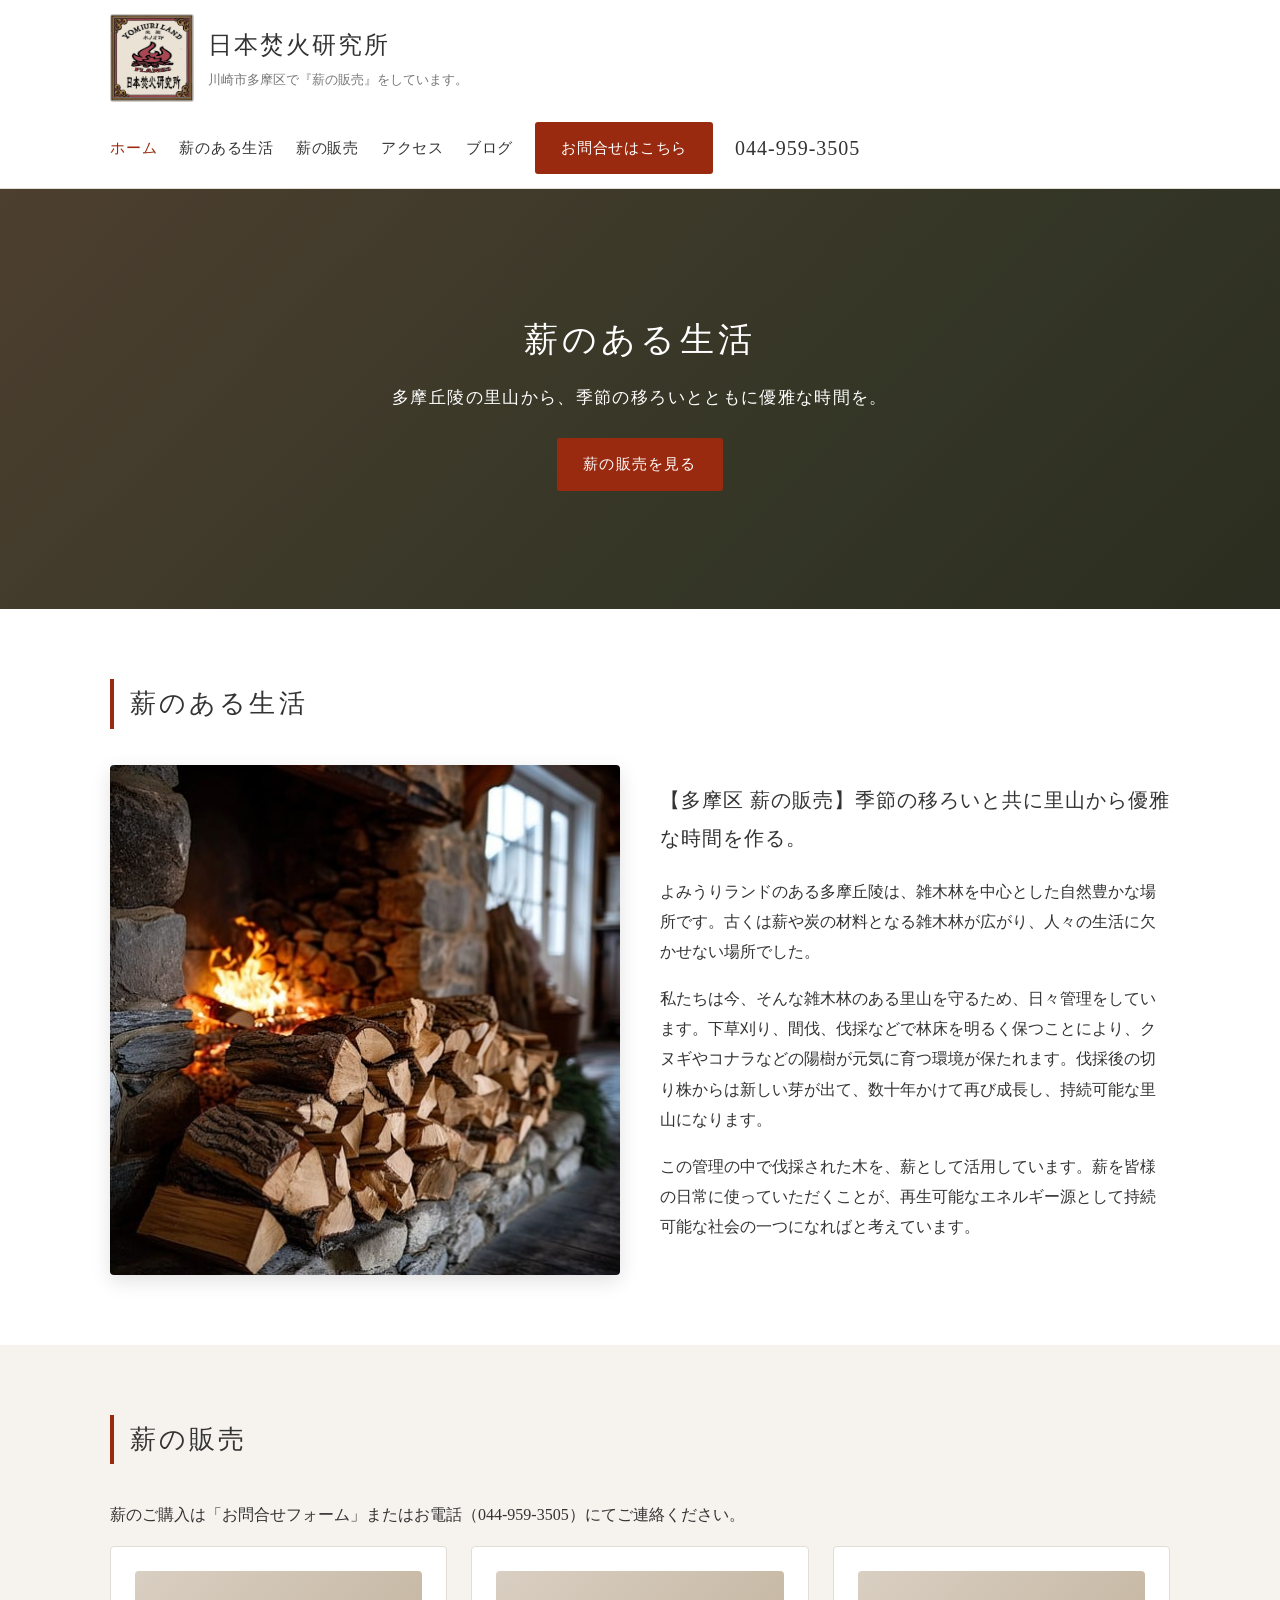
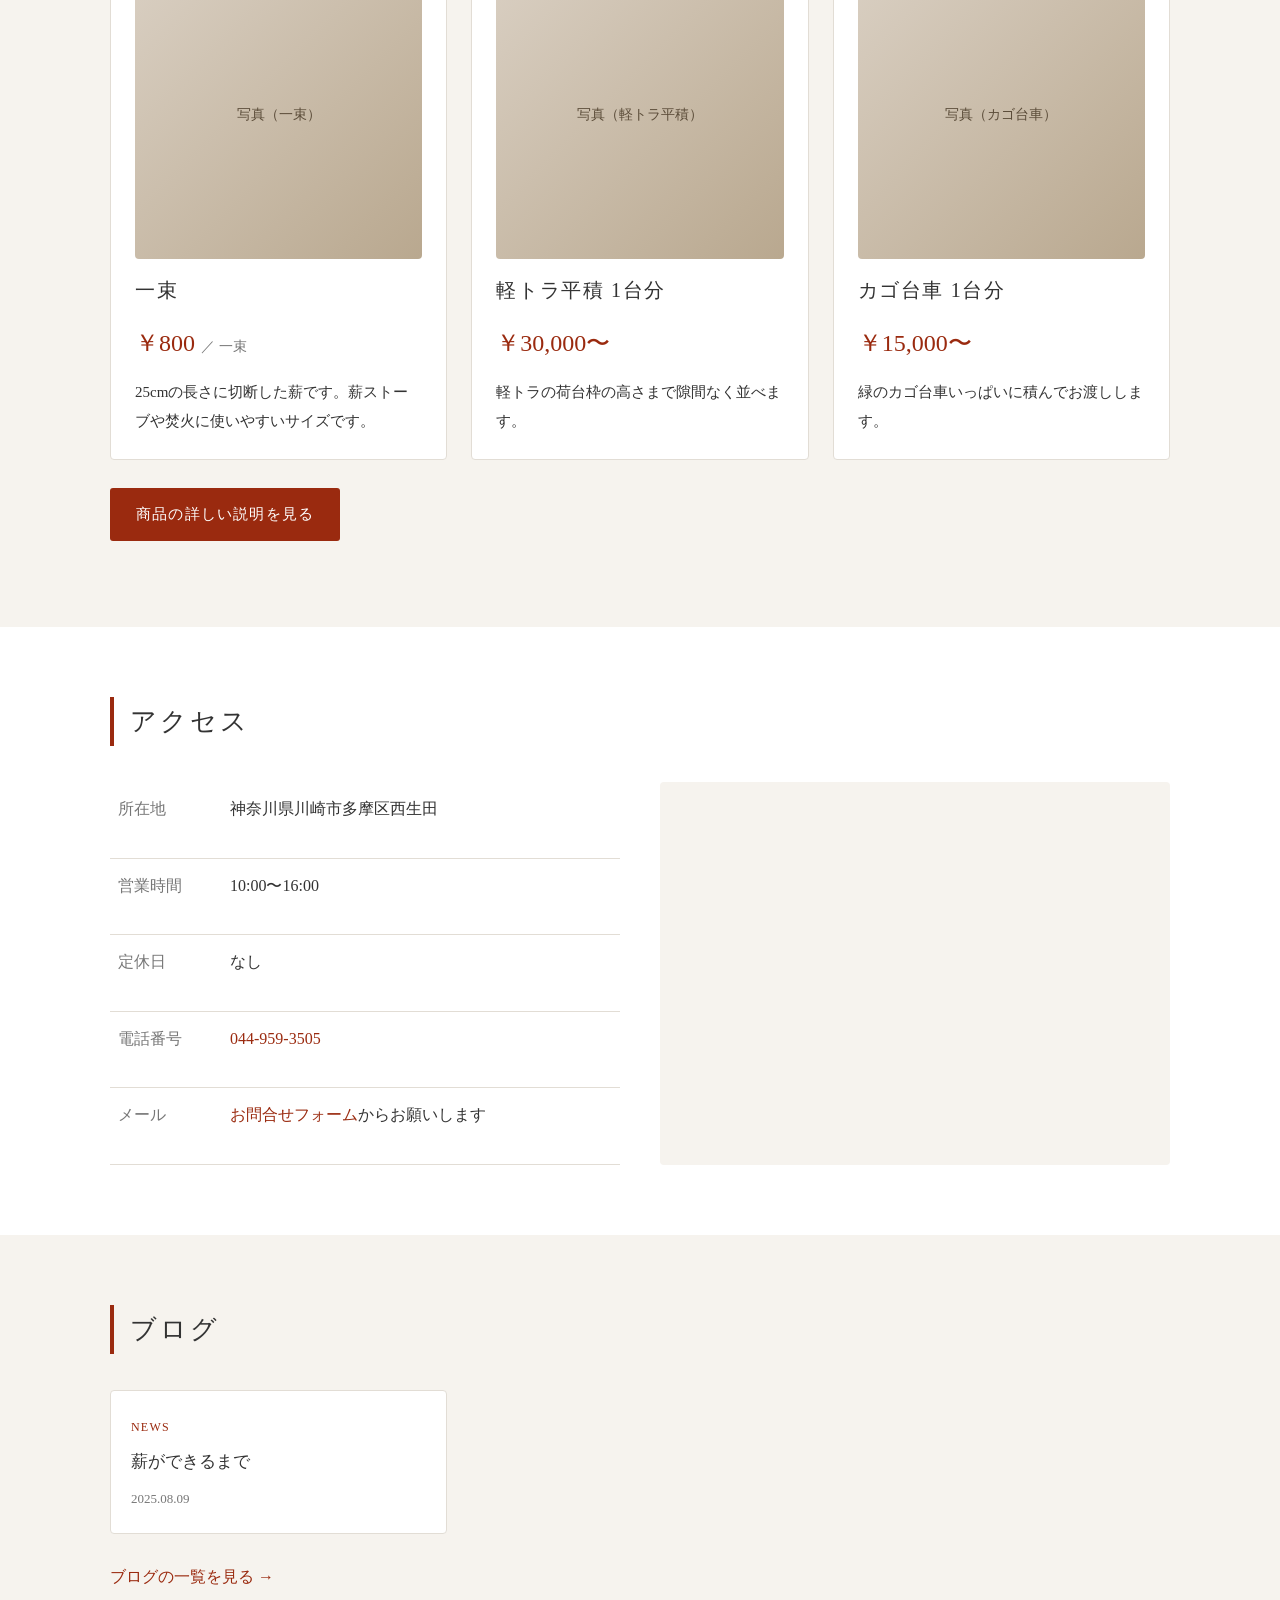
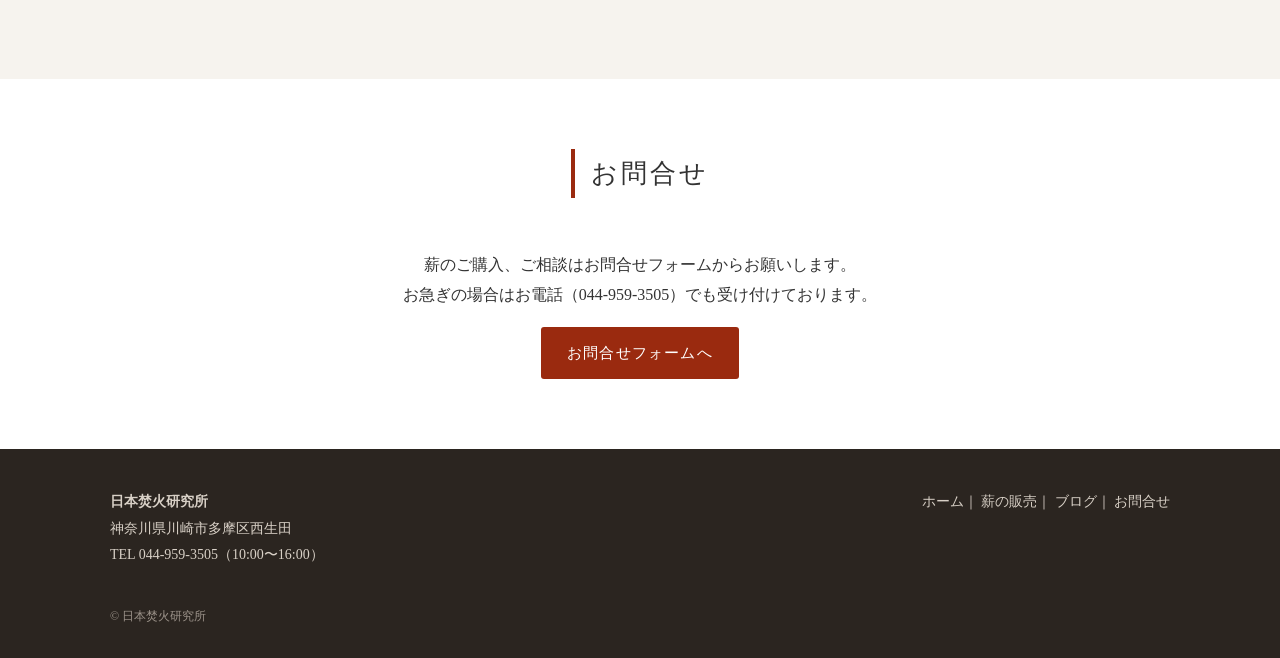
==== index.html @ b5dcc86c "「薪のある生活」に暖炉の写真（暖炉1.jpg）を入れる Co-Authored-By: Claude Fable 5.1 <noreply@anthropic.com>" ====
<!DOCTYPE html>
<html lang="ja">
<head>
  <meta charset="UTF-8">
  <meta name="viewport" content="width=device-width, initial-scale=1">
  <title>日本焚火研究所｜川崎市多摩区 薪の販売</title>
  <meta name="description" content="川崎市多摩区西生田で、里山の管理で伐採したクヌギ・コナラの薪を販売しています。一束800円から。軽トラ平積・カゴ台車でのまとめ買いもご相談ください。">
  <link rel="stylesheet" href="css/style.css">
</head>
<body>

<header class="site-header">
  <div class="wrap">
    <a class="brand" href="index.html">
      <img class="logo" src="images/logo.jpg" alt="日本焚火研究所のロゴ">
      <span>
        <span class="name">日本焚火研究所</span>
        <p class="tagline">川崎市多摩区で『薪の販売』をしています。</p>
      </span>
    </a>
    <nav class="nav">
      <a href="index.html" class="current">ホーム</a>
      <a href="index.html#life">薪のある生活</a>
      <a href="products.html">薪の販売</a>
      <a href="index.html#access">アクセス</a>
      <a href="blog/index.html">ブログ</a>
      <a href="contact.html" class="btn">お問合せはこちら</a>
      <span class="tel">044-959-3505</span>
    </nav>
  </div>
</header>

<section class="hero">
  <div class="wrap">
    <h1>薪のある生活</h1>
    <p>多摩丘陵の里山から、季節の移ろいとともに優雅な時間を。</p>
    <a class="btn" href="products.html">薪の販売を見る</a>
  </div>
</section>

<section class="section" id="life">
  <div class="wrap">
    <h2 class="section-title">薪のある生活</h2>
    <div class="two-col">
      <img class="photo" src="images/danro1.jpg" alt="暖炉の炎と積まれた薪">
      <div>
        <p class="lead">【多摩区 薪の販売】季節の移ろいと共に里山から優雅な時間を作る。</p>
        <p>よみうりランドのある多摩丘陵は、雑木林を中心とした自然豊かな場所です。古くは薪や炭の材料となる雑木林が広がり、人々の生活に欠かせない場所でした。</p>
        <p>私たちは今、そんな雑木林のある里山を守るため、日々管理をしています。下草刈り、間伐、伐採などで林床を明るく保つことにより、クヌギやコナラなどの陽樹が元気に育つ環境が保たれます。伐採後の切り株からは新しい芽が出て、数十年かけて再び成長し、持続可能な里山になります。</p>
        <p>この管理の中で伐採された木を、薪として活用しています。薪を皆様の日常に使っていただくことが、再生可能なエネルギー源として持続可能な社会の一つになればと考えています。</p>
      </div>
    </div>
  </div>
</section>

<section class="section kinari" id="products">
  <div class="wrap">
    <h2 class="section-title">薪の販売</h2>
    <p>薪のご購入は「お問合せフォーム」またはお電話（044-959-3505）にてご連絡ください。</p>
    <div class="products">
      <div class="product">
        <div class="photo-box">写真（一束）</div>
        <h3>一束</h3>
        <p class="price">￥800 <small>／ 一束</small></p>
        <p>25cmの長さに切断した薪です。薪ストーブや焚火に使いやすいサイズです。</p>
      </div>
      <div class="product">
        <div class="photo-box">写真（軽トラ平積）</div>
        <h3>軽トラ平積 1台分</h3>
        <p class="price">￥30,000〜</p>
        <p>軽トラの荷台枠の高さまで隙間なく並べます。</p>
      </div>
      <div class="product">
        <div class="photo-box">写真（カゴ台車）</div>
        <h3>カゴ台車 1台分</h3>
        <p class="price">￥15,000〜</p>
        <p>緑のカゴ台車いっぱいに積んでお渡しします。</p>
      </div>
    </div>
    <p style="margin-top:28px"><a class="btn" href="products.html">商品の詳しい説明を見る</a></p>
  </div>
</section>

<section class="section" id="access">
  <div class="wrap">
    <h2 class="section-title">アクセス</h2>
    <div class="access">
      <table>
        <tr><th>所在地</th><td>神奈川県川崎市多摩区西生田</td></tr>
        <tr><th>営業時間</th><td>10:00〜16:00</td></tr>
        <tr><th>定休日</th><td>なし</td></tr>
        <tr><th>電話番号</th><td><a href="tel:0449593505">044-959-3505</a></td></tr>
        <tr><th>メール</th><td><a href="contact.html">お問合せフォーム</a>からお願いします</td></tr>
      </table>
      <iframe class="map" loading="lazy" referrerpolicy="no-referrer-when-downgrade"
        src="https://www.google.com/maps?q=%E7%A5%9E%E5%A5%88%E5%B7%9D%E7%9C%8C%E5%B7%9D%E5%B4%8E%E5%B8%82%E5%A4%9A%E6%91%A9%E5%8C%BA%E8%A5%BF%E7%94%9F%E7%94%B0&output=embed"
        title="地図"></iframe>
    </div>
  </div>
</section>

<section class="section kinari" id="blog">
  <div class="wrap">
    <h2 class="section-title">ブログ</h2>
    <div class="posts">
      <a class="post-card" href="blog/2025-08-09.html">
        <span class="cat">NEWS</span>
        <h3>薪ができるまで</h3>
        <time datetime="2025-08-09">2025.08.09</time>
      </a>
    </div>
    <p style="margin-top:28px"><a href="blog/index.html">ブログの一覧を見る →</a></p>
  </div>
</section>

<section class="section" id="contact">
  <div class="wrap" style="text-align:center">
    <h2 class="section-title" style="display:inline-block">お問合せ</h2>
    <p>薪のご購入、ご相談はお問合せフォームからお願いします。<br>お急ぎの場合はお電話（044-959-3505）でも受け付けております。</p>
    <a class="btn" href="contact.html">お問合せフォームへ</a>
  </div>
</section>

<footer class="site-footer">
  <div class="wrap">
    <div>
      <strong>日本焚火研究所</strong><br>
      神奈川県川崎市多摩区西生田<br>
      TEL 044-959-3505（10:00〜16:00）
    </div>
    <div>
      <a href="index.html">ホーム</a>｜
      <a href="products.html">薪の販売</a>｜
      <a href="blog/index.html">ブログ</a>｜
      <a href="contact.html">お問合せ</a>
    </div>
    <div class="copy">© 日本焚火研究所</div>
  </div>
</footer>

</body>
</html>
---- css/style.css ----
/* 日本焚火研究所 ホームページ 共通スタイル
   色や文字の大きさは、ここを直すと全ページに反映されます。 */

:root {
  --akane: #9a2a0f;        /* えんじ色（ボタン・見出しの飾り） */
  --akane-dark: #7c200a;
  --sumi: #333333;         /* 本文の文字色 */
  --hai: #777777;          /* 薄い文字 */
  --kinari: #f6f3ee;       /* 生成り色（区切りの背景） */
  --line: #e2ddd5;
  --white: #ffffff;
  --mincho: "游明朝", "Yu Mincho", YuMincho, "ヒラギノ明朝 ProN W3", "Hiragino Mincho ProN", "ＭＳ Ｐ明朝", serif;
}

* { box-sizing: border-box; }

html { scroll-behavior: smooth; }

body {
  margin: 0;
  font-family: var(--mincho);
  color: var(--sumi);
  background: var(--white);
  line-height: 1.9;
  font-size: 16px;
  -webkit-font-smoothing: antialiased;
}

img { max-width: 100%; height: auto; display: block; }

a { color: var(--akane); text-decoration: none; }
a:hover { text-decoration: underline; }

.wrap { max-width: 1100px; margin: 0 auto; padding: 0 20px; }

/* ---------- ヘッダー ---------- */
.site-header {
  border-bottom: 1px solid var(--line);
  background: var(--white);
  position: sticky;
  top: 0;
  z-index: 10;
}
.site-header .wrap {
  display: flex;
  align-items: center;
  justify-content: space-between;
  gap: 20px;
  padding-top: 14px;
  padding-bottom: 14px;
  flex-wrap: wrap;
}
.brand { display: flex; align-items: center; gap: 14px; }
.brand .logo {
  width: 84px; height: auto;
  border-radius: 3px;
  flex-shrink: 0;
}
.brand .name { font-size: 24px; letter-spacing: 0.08em; color: var(--sumi); }
.brand .tagline { font-size: 13px; color: var(--hai); margin: 0; }

.nav { display: flex; align-items: center; gap: 22px; flex-wrap: wrap; }
.nav a { color: var(--sumi); font-size: 15px; letter-spacing: 0.05em; }
.nav a.current { color: var(--akane); }
.nav a.btn { color: var(--white); }

.btn {
  display: inline-block;
  background: var(--akane);
  color: var(--white);
  padding: 12px 26px;
  border-radius: 3px;
  letter-spacing: 0.08em;
  border: none;
  font-family: inherit;
  font-size: 15px;
  cursor: pointer;
}
.btn:hover { background: var(--akane-dark); text-decoration: none; }
.tel { font-size: 20px; letter-spacing: 0.05em; color: var(--sumi); }

/* ---------- 大きな写真（ヒーロー） ---------- */
.hero {
  position: relative;
  min-height: 420px;
  display: grid;
  place-items: center;
  text-align: center;
  color: var(--white);
  background:
    linear-gradient(rgba(40, 30, 20, 0.45), rgba(40, 30, 20, 0.45)),
    linear-gradient(135deg, #6b5a46 0%, #3f4a35 60%, #2e3a2a 100%);
  background-size: cover;
  background-position: center;
}
.hero h1 { font-size: 34px; font-weight: normal; letter-spacing: 0.12em; margin: 0 0 10px; }
.hero p { margin: 0; font-size: 17px; letter-spacing: 0.08em; }
.hero .btn { margin-top: 24px; }

/* ---------- セクション共通 ---------- */
.section { padding: 70px 0; }
.section.kinari { background: var(--kinari); }
.section-title {
  font-size: 26px;
  font-weight: normal;
  letter-spacing: 0.12em;
  margin: 0 0 36px;
  padding-left: 16px;
  border-left: 4px solid var(--akane);
}
.lead { font-size: 20px; letter-spacing: 0.05em; margin: 0 0 20px; }
.two-col { display: grid; grid-template-columns: 1fr 1fr; gap: 40px; align-items: center; }
.photo { width: 100%; border-radius: 4px; box-shadow: 0 6px 20px rgba(0, 0, 0, 0.12); }
.photo-box {
  aspect-ratio: 4 / 3;
  background: linear-gradient(135deg, #d9cfc2, #b9a88f);
  border-radius: 4px;
  display: grid; place-items: center;
  color: #5c4d3a; font-size: 14px;
}

/* ---------- 商品 ---------- */
.products { display: grid; grid-template-columns: repeat(3, 1fr); gap: 24px; }
.product {
  background: var(--white);
  border: 1px solid var(--line);
  border-radius: 4px;
  padding: 24px;
  display: flex; flex-direction: column; gap: 12px;
}
.product .photo-box { aspect-ratio: 1 / 1; }
.product h3 { margin: 0; font-size: 20px; font-weight: normal; letter-spacing: 0.08em; }
.product .price { font-size: 24px; color: var(--akane); margin: 0; }
.product .price small { font-size: 14px; color: var(--hai); }
.product p { margin: 0; font-size: 15px; }
.product .note { font-size: 13px; color: var(--hai); }
.product dl { margin: 0; font-size: 14px; }
.product dt { color: var(--hai); float: left; clear: left; width: 6em; }
.product dd { margin: 0 0 4px 6em; }

/* ---------- アクセス ---------- */
.access { display: grid; grid-template-columns: 1fr 1fr; gap: 40px; }
.access table { border-collapse: collapse; width: 100%; }
.access th, .access td { text-align: left; padding: 12px 8px; border-bottom: 1px solid var(--line); vertical-align: top; }
.access th { width: 7em; color: var(--hai); font-weight: normal; }
.map { aspect-ratio: 4 / 3; border: 0; width: 100%; border-radius: 4px; background: var(--kinari); }

/* ---------- ブログ ---------- */
.posts { display: grid; grid-template-columns: repeat(3, 1fr); gap: 24px; }
.post-card {
  background: var(--white);
  border: 1px solid var(--line);
  border-radius: 4px;
  padding: 20px;
  color: var(--sumi);
}
.post-card:hover { text-decoration: none; border-color: var(--akane); }
.post-card .cat { font-size: 12px; color: var(--akane); letter-spacing: 0.1em; }
.post-card h3 { margin: 6px 0 8px; font-size: 17px; font-weight: normal; line-height: 1.6; }
.post-card time { font-size: 13px; color: var(--hai); }
.post-list { list-style: none; padding: 0; margin: 0; }
.post-list li { border-bottom: 1px solid var(--line); padding: 16px 0; display: flex; gap: 20px; flex-wrap: wrap; }
.post-list time { color: var(--hai); min-width: 7em; }

.article { max-width: 760px; margin: 0 auto; }
.article header { text-align: center; margin-bottom: 36px; }
.article header .cat { color: var(--akane); font-size: 13px; letter-spacing: 0.1em; }
.article h1 { font-size: 28px; font-weight: normal; letter-spacing: 0.08em; margin: 6px 0; }
.article header time { color: var(--hai); font-size: 14px; }
.article .photo-box { margin: 24px 0; }
.article p { font-size: 16px; }
.back { display: inline-block; margin-top: 36px; }

/* ---------- 問合せフォーム ---------- */
.form { max-width: 720px; margin: 0 auto; }
.form .intro { text-align: center; margin-bottom: 36px; }
.field { margin-bottom: 22px; }
.field label { display: block; font-size: 14px; margin-bottom: 6px; }
.field .req { color: var(--akane); margin-left: 4px; }
.field input, .field textarea, .field select {
  width: 100%;
  padding: 12px;
  font-family: inherit;
  font-size: 16px;
  border: 1px solid #cfc8bd;
  border-radius: 3px;
  background: var(--white);
}
.field textarea { min-height: 160px; }
.field input:focus, .field textarea:focus, .field select:focus { outline: 2px solid var(--akane); border-color: var(--akane); }
.form .actions { text-align: center; margin-top: 30px; }
.form .btn { padding: 14px 60px; font-size: 16px; }
.form .privacy { font-size: 13px; color: var(--hai); text-align: center; margin-top: 16px; }

/* ---------- フッター ---------- */
.site-footer {
  background: #2b2520;
  color: #d8d0c6;
  padding: 40px 0 30px;
  font-size: 14px;
}
.site-footer .wrap { display: flex; justify-content: space-between; gap: 20px; flex-wrap: wrap; }
.site-footer a { color: #d8d0c6; }
.site-footer .copy { font-size: 12px; color: #9c938a; width: 100%; margin-top: 16px; }

/* ---------- スマホ ---------- */
@media (max-width: 800px) {
  body { font-size: 15px; }
  .site-header .wrap { justify-content: center; text-align: center; }
  .nav { justify-content: center; gap: 14px 18px; }
  .hero { min-height: 320px; }
  .hero h1 { font-size: 26px; }
  .section { padding: 48px 0; }
  .section-title { font-size: 22px; }
  .two-col, .access, .products, .posts { grid-template-columns: 1fr; }
  .product dt { float: none; width: auto; }
  .product dd { margin-left: 0; }
}
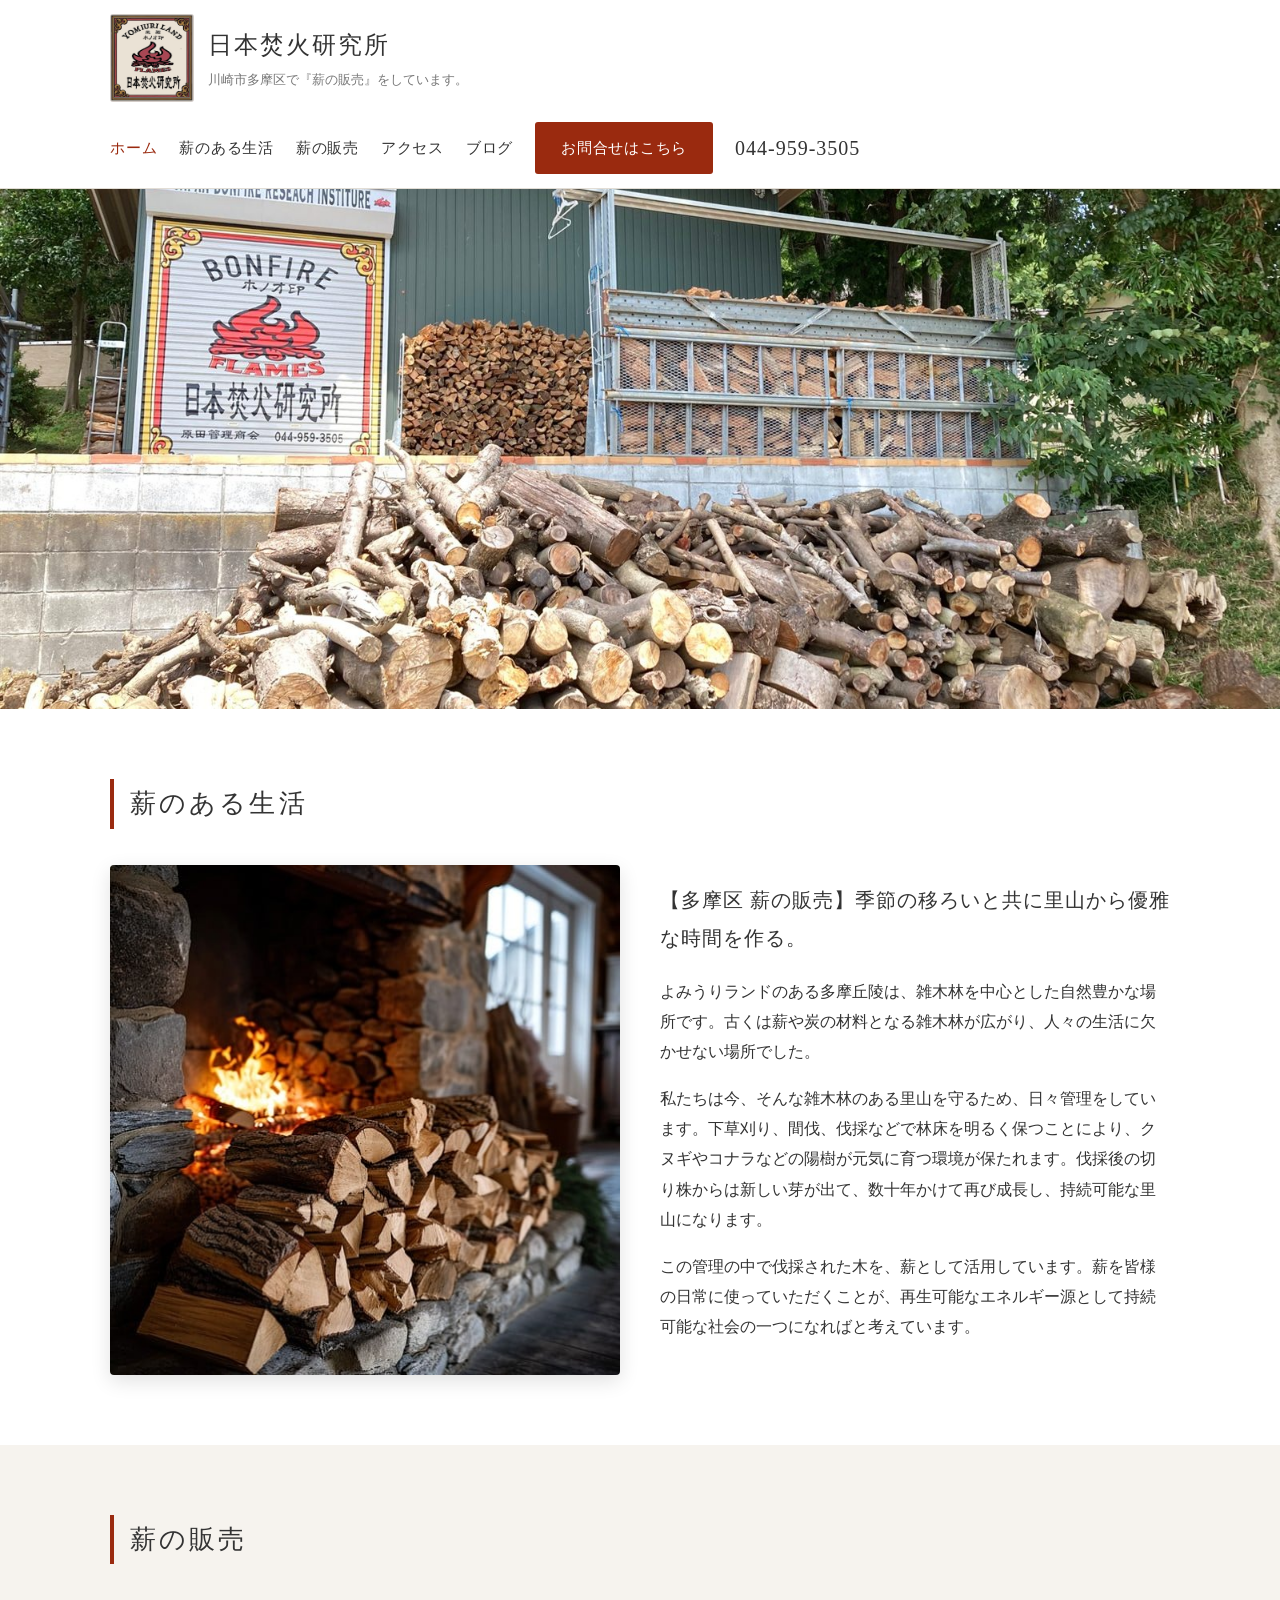
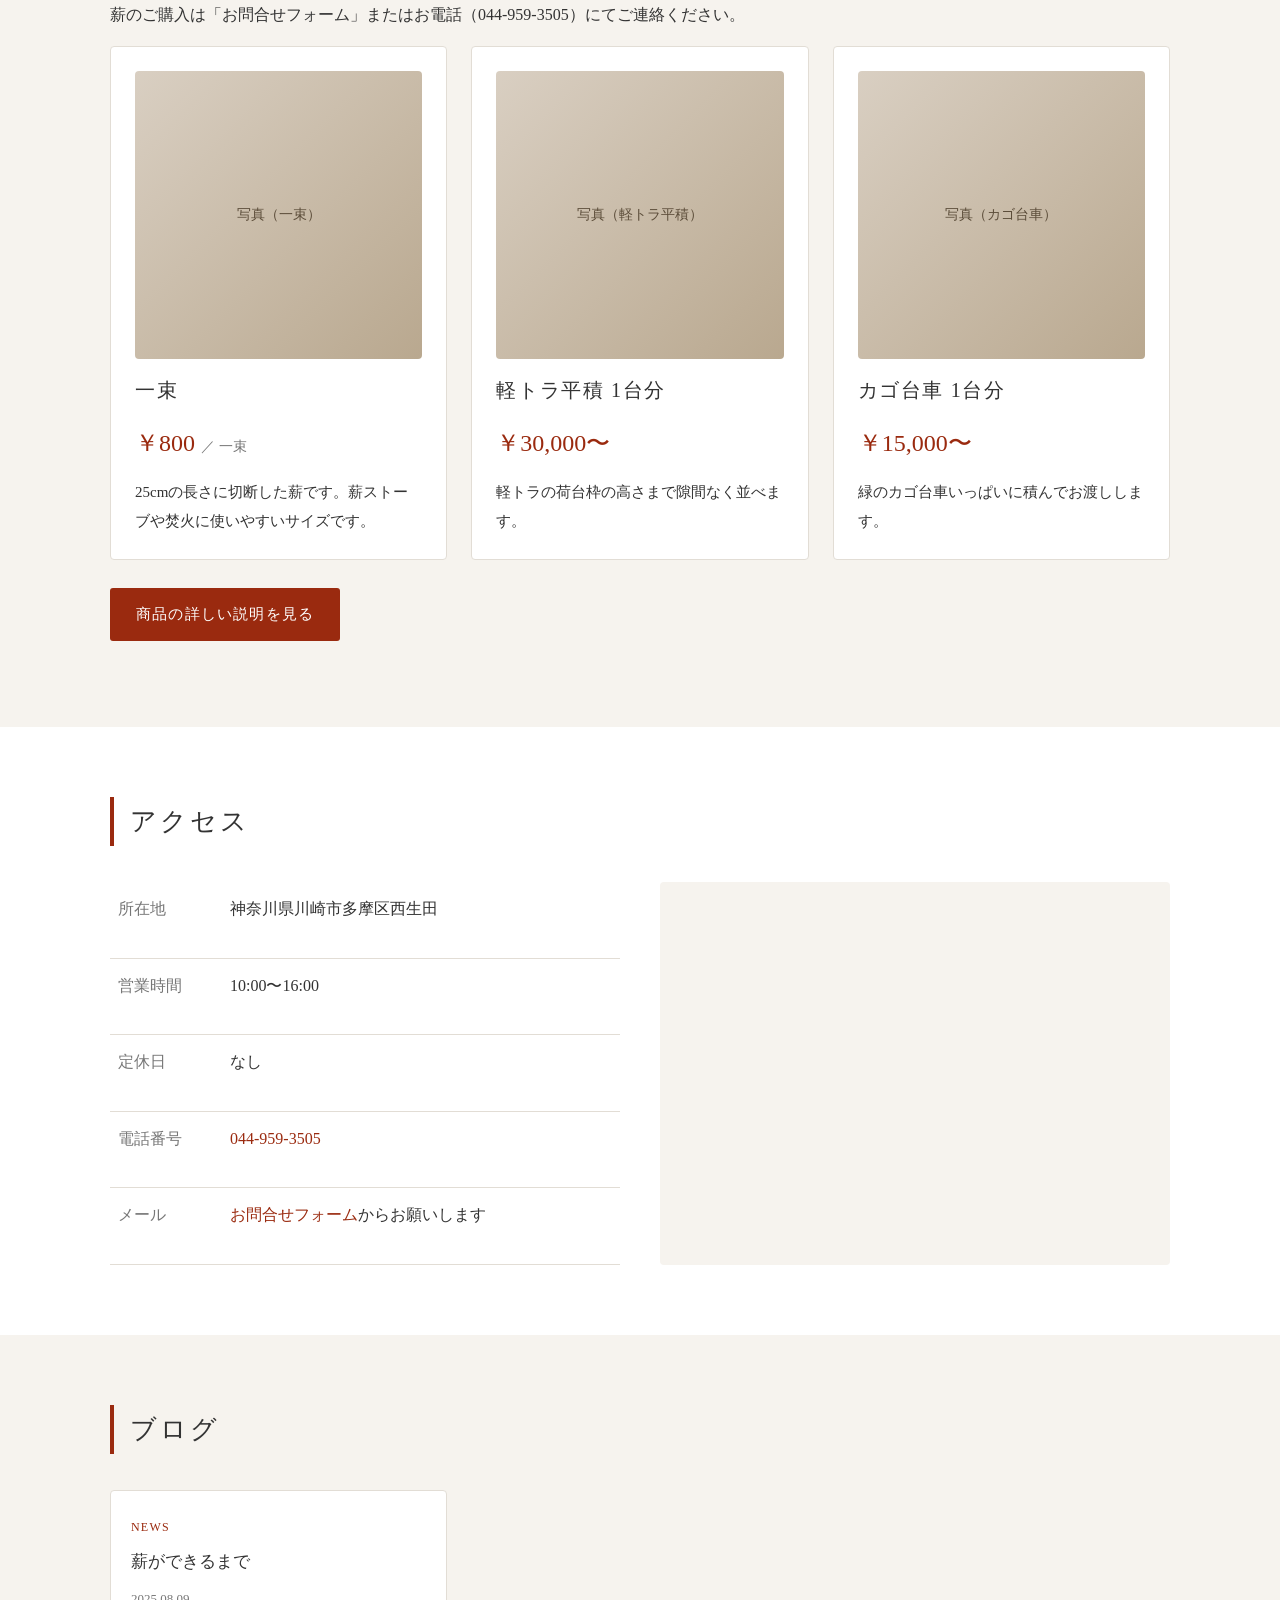
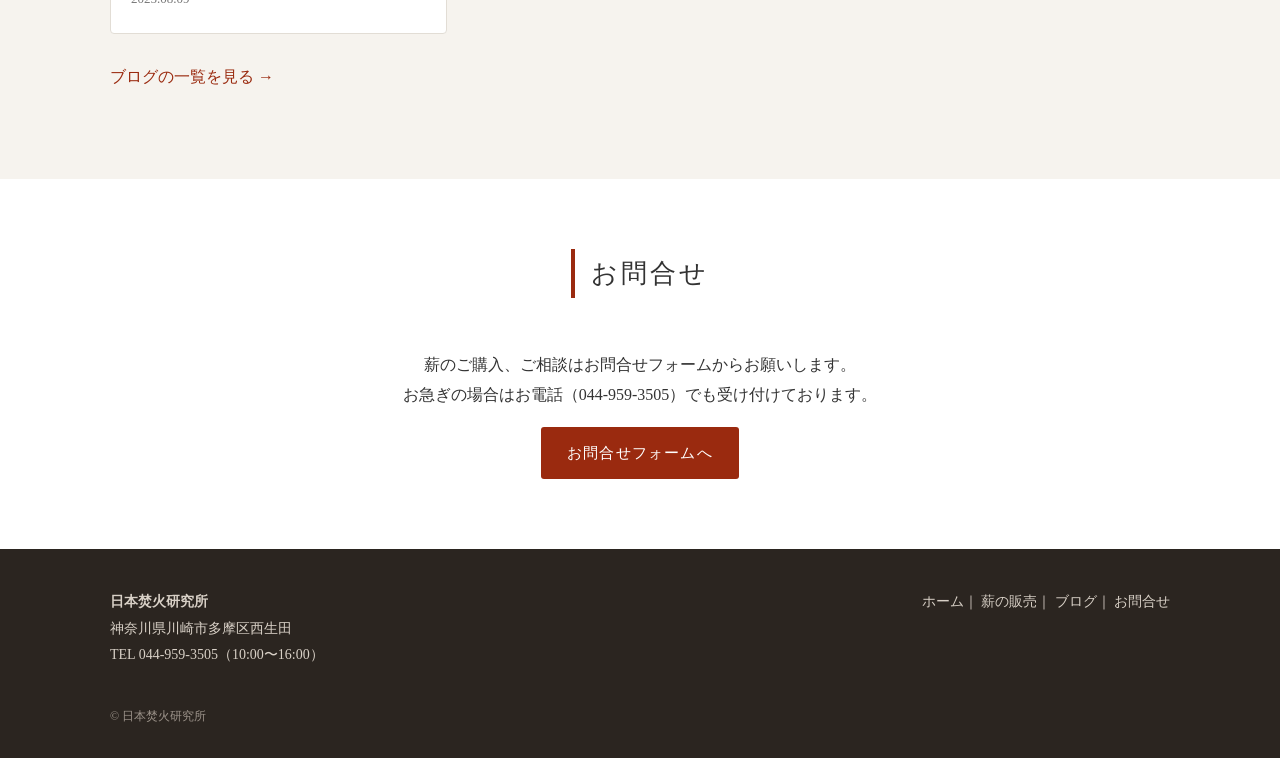
==== commit 416f0290: "トップの帯から文字とボタンを外し、写真だけにする Co-Authored-By: Claude Fable 5.1 <noreply@anthropic.com>" ====
--- a/index.html
+++ b/index.html
@@ -32,9 +32,7 @@
 
 <section class="hero">
   <div class="wrap">
-    <h1>薪のある生活</h1>
-    <p>多摩丘陵の里山から、季節の移ろいとともに優雅な時間を。</p>
-    <a class="btn" href="products.html">薪の販売を見る</a>
+    <h1 class="visually-hidden">日本焚火研究所｜川崎市多摩区 薪の販売</h1>
   </div>
 </section>
 
--- a/css/style.css
+++ b/css/style.css
@@ -82,16 +82,20 @@
 /* ---------- 大きな写真（ヒーロー） ---------- */
 .hero {
   position: relative;
-  min-height: 420px;
+  min-height: 520px;
   display: grid;
   place-items: center;
   text-align: center;
   color: var(--white);
-  background:
-    linear-gradient(rgba(40, 30, 20, 0.45), rgba(40, 30, 20, 0.45)),
-    linear-gradient(135deg, #6b5a46 0%, #3f4a35 60%, #2e3a2a 100%);
+  /* 背景写真は images/top1.jpg（文字やボタンは置かず、写真だけを見せる） */
+  background: url("../images/top1.jpg");
   background-size: cover;
-  background-position: center;
+  background-position: center 60%;
+}
+/* 見た目には出さず、検索エンジン用にだけ残す見出し */
+.visually-hidden {
+  position: absolute; width: 1px; height: 1px; overflow: hidden;
+  clip: rect(0 0 0 0); white-space: nowrap;
 }
 .hero h1 { font-size: 34px; font-weight: normal; letter-spacing: 0.12em; margin: 0 0 10px; }
 .hero p { margin: 0; font-size: 17px; letter-spacing: 0.08em; }
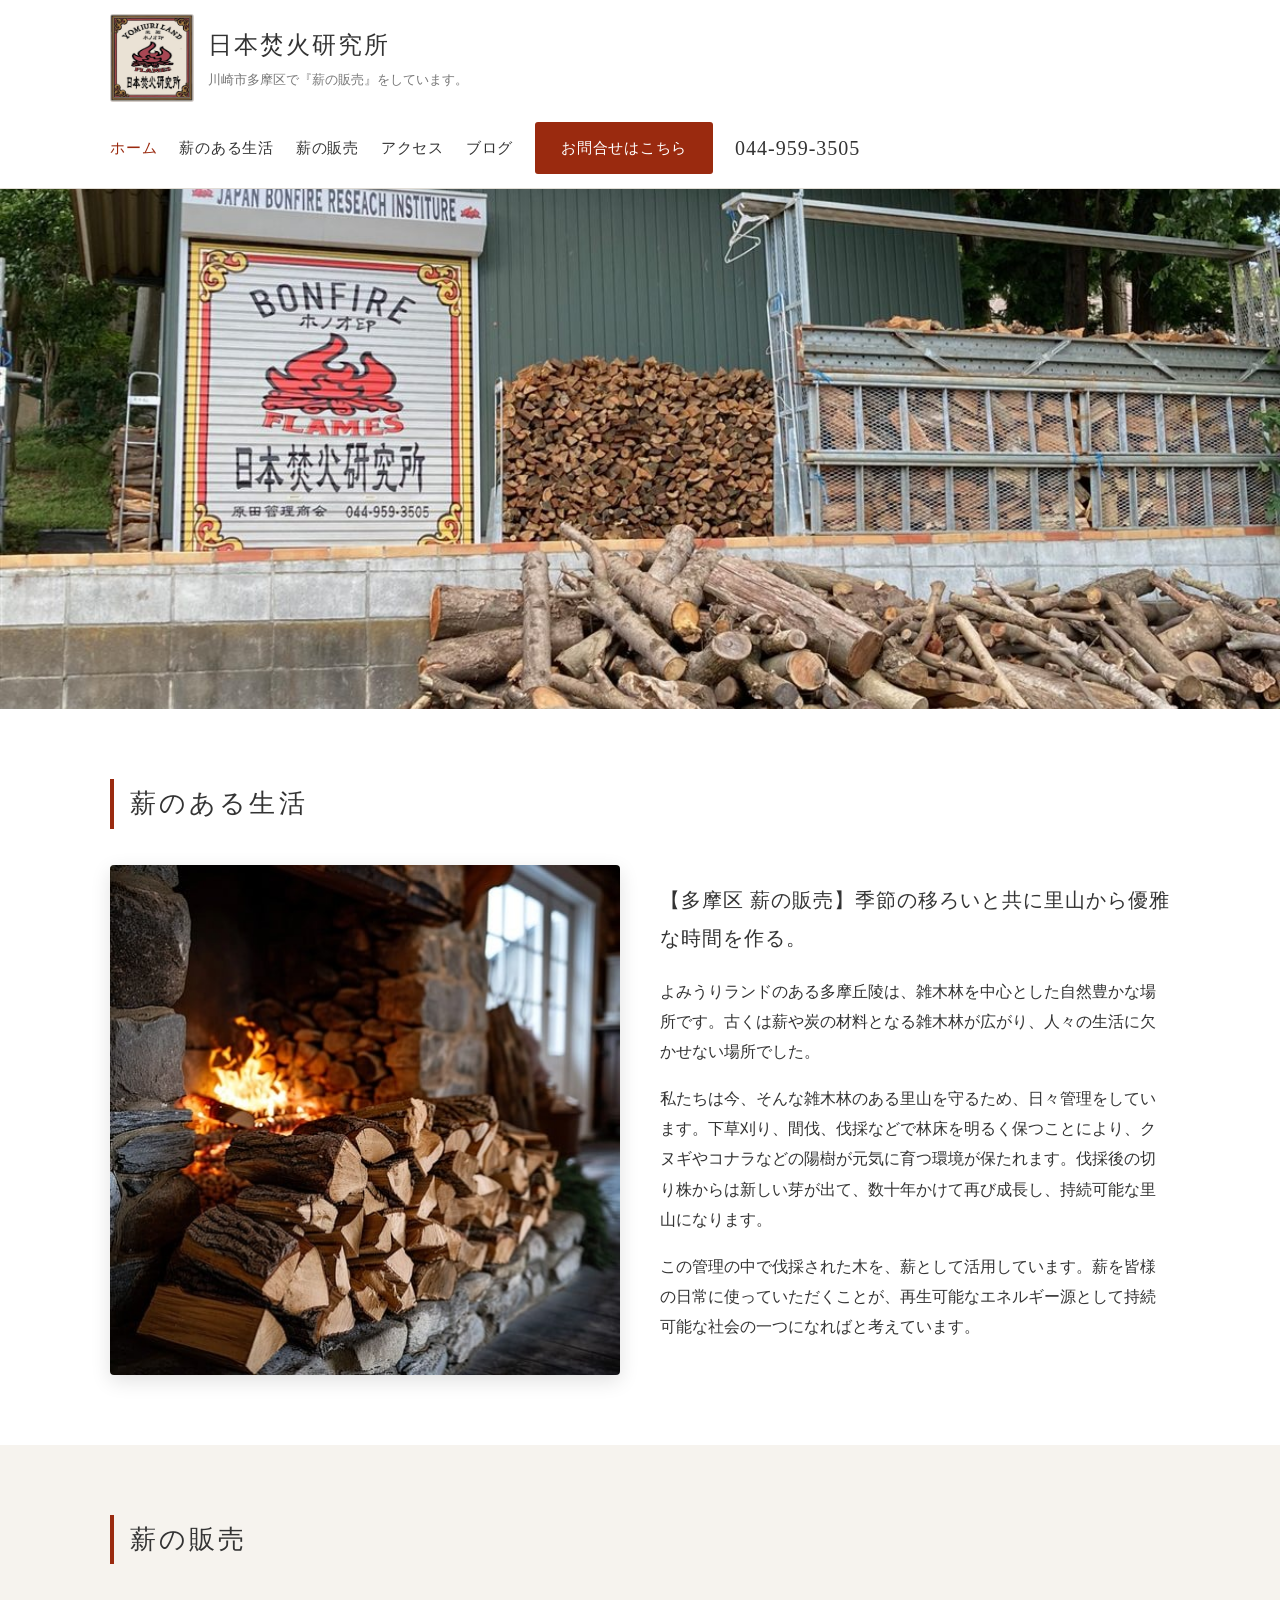
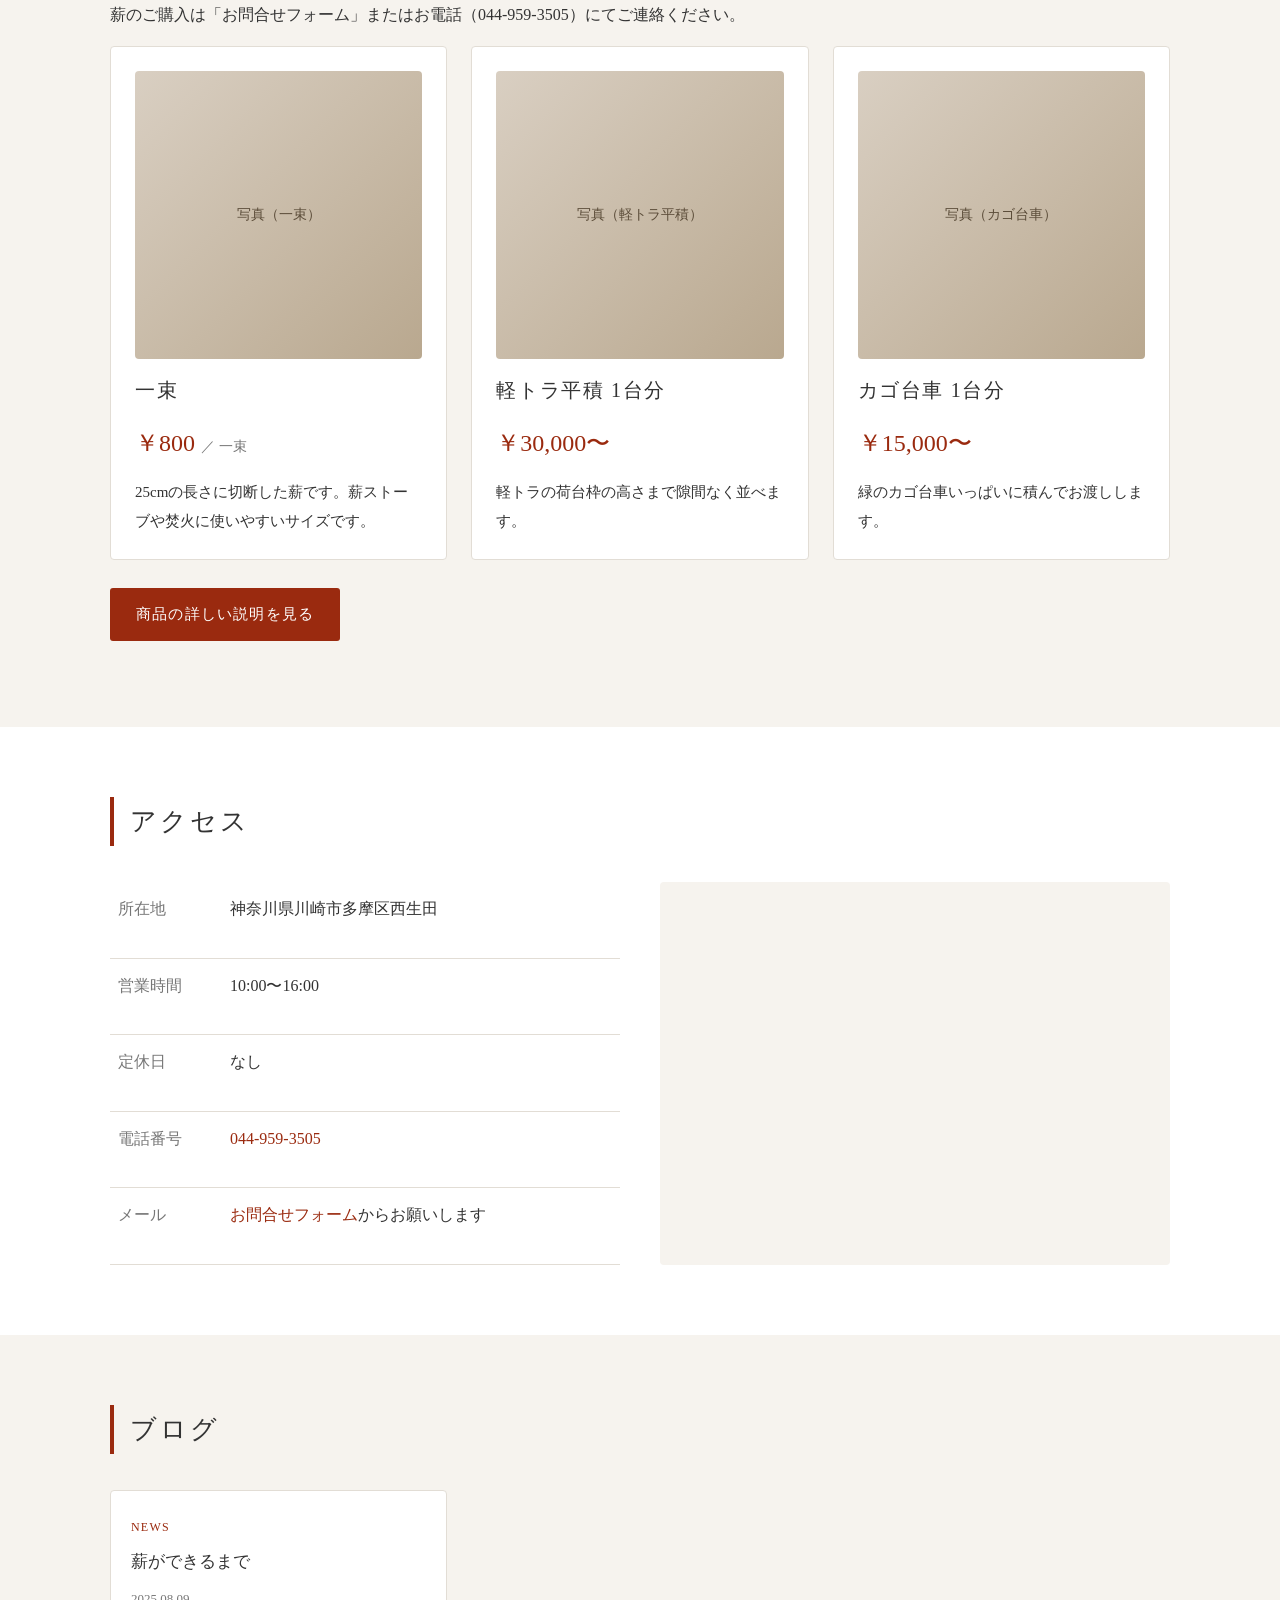
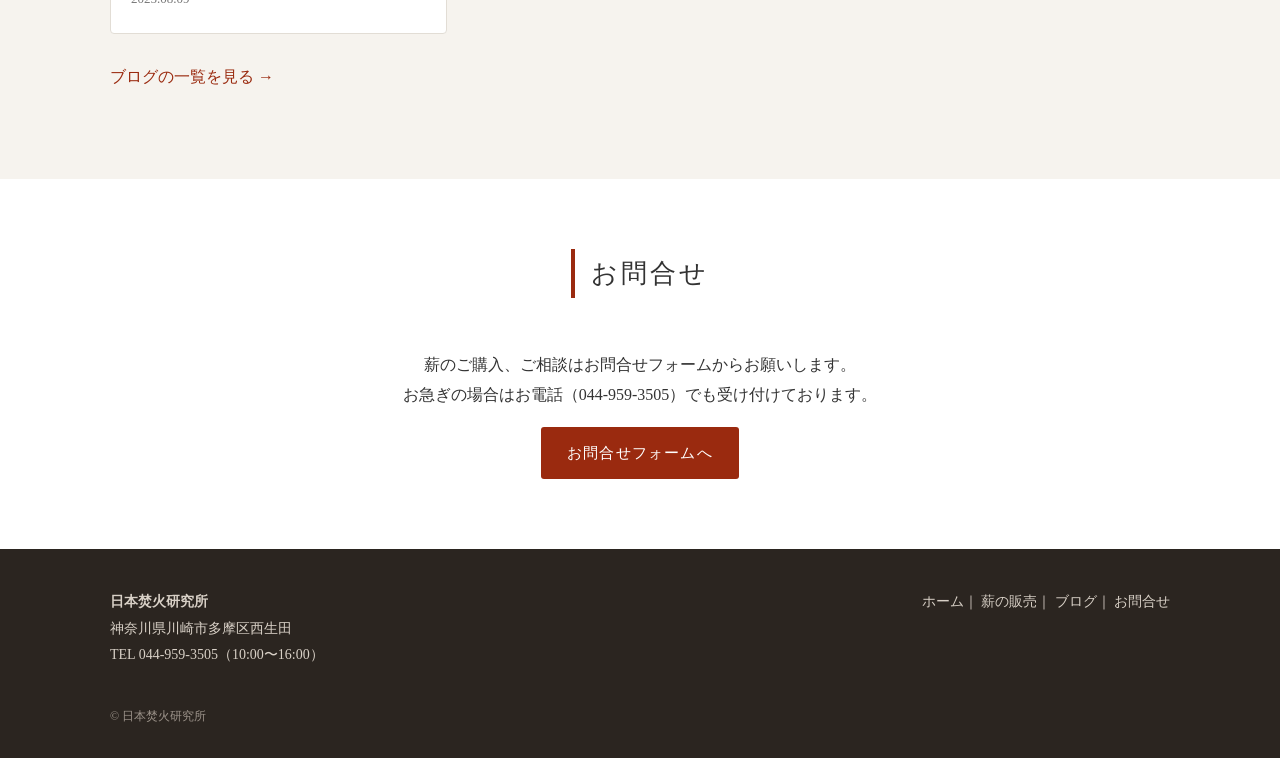
==== commit c9ed00a3: "トップの帯の写真を top4.jpg に変更し、帯の文字を完全に外す Co-Authored-By: Claude Fable 5.1 <noreply@anthropic.com>" ====
--- a/index.html
+++ b/index.html
@@ -32,7 +32,6 @@
 
 <section class="hero">
   <div class="wrap">
-    <h1 class="visually-hidden">日本焚火研究所｜川崎市多摩区 薪の販売</h1>
   </div>
 </section>
 
--- a/css/style.css
+++ b/css/style.css
@@ -87,10 +87,10 @@
   place-items: center;
   text-align: center;
   color: var(--white);
-  /* 背景写真は images/top1.jpg（文字やボタンは置かず、写真だけを見せる） */
-  background: url("../images/top1.jpg");
+  /* 背景写真は images/top4.jpg（文字やボタンは置かず、写真だけを見せる） */
+  background: url("../images/top4.jpg");
   background-size: cover;
-  background-position: center 60%;
+  background-position: center 55%;
 }
 /* 見た目には出さず、検索エンジン用にだけ残す見出し */
 .visually-hidden {
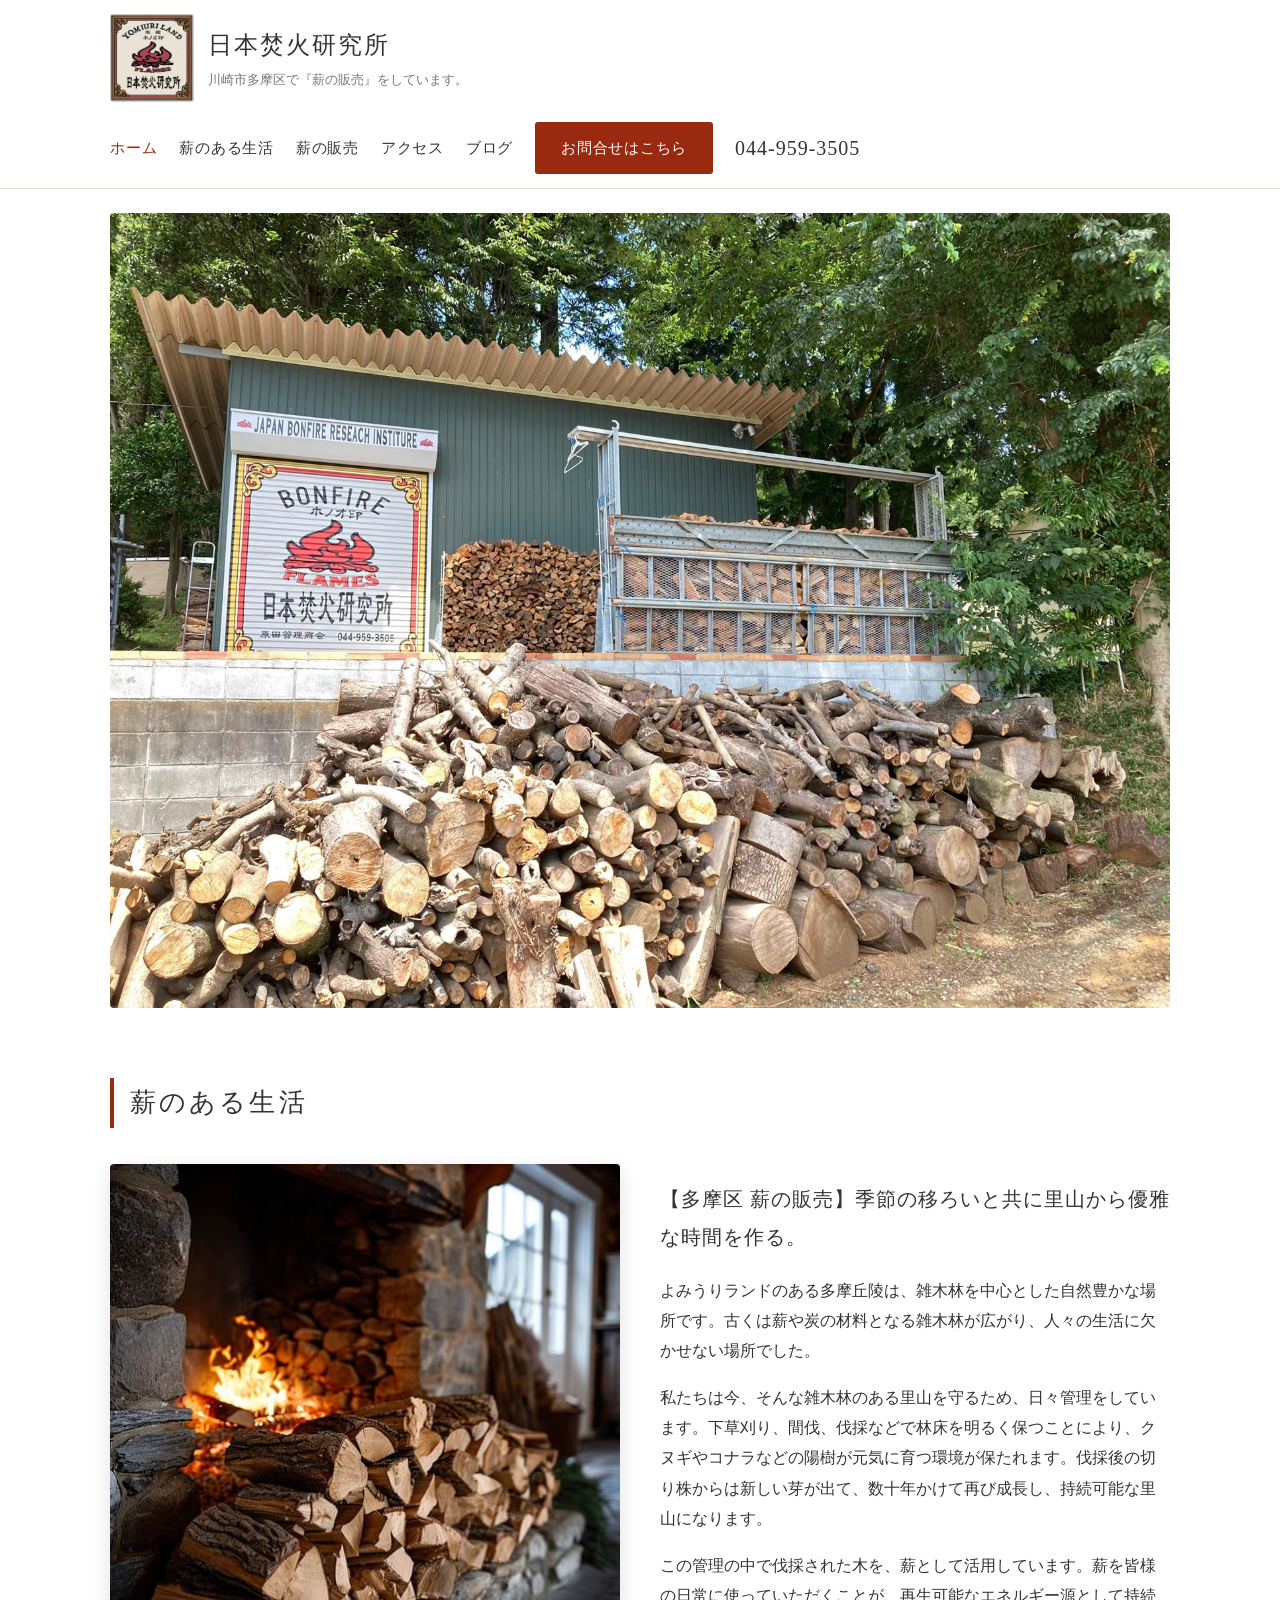
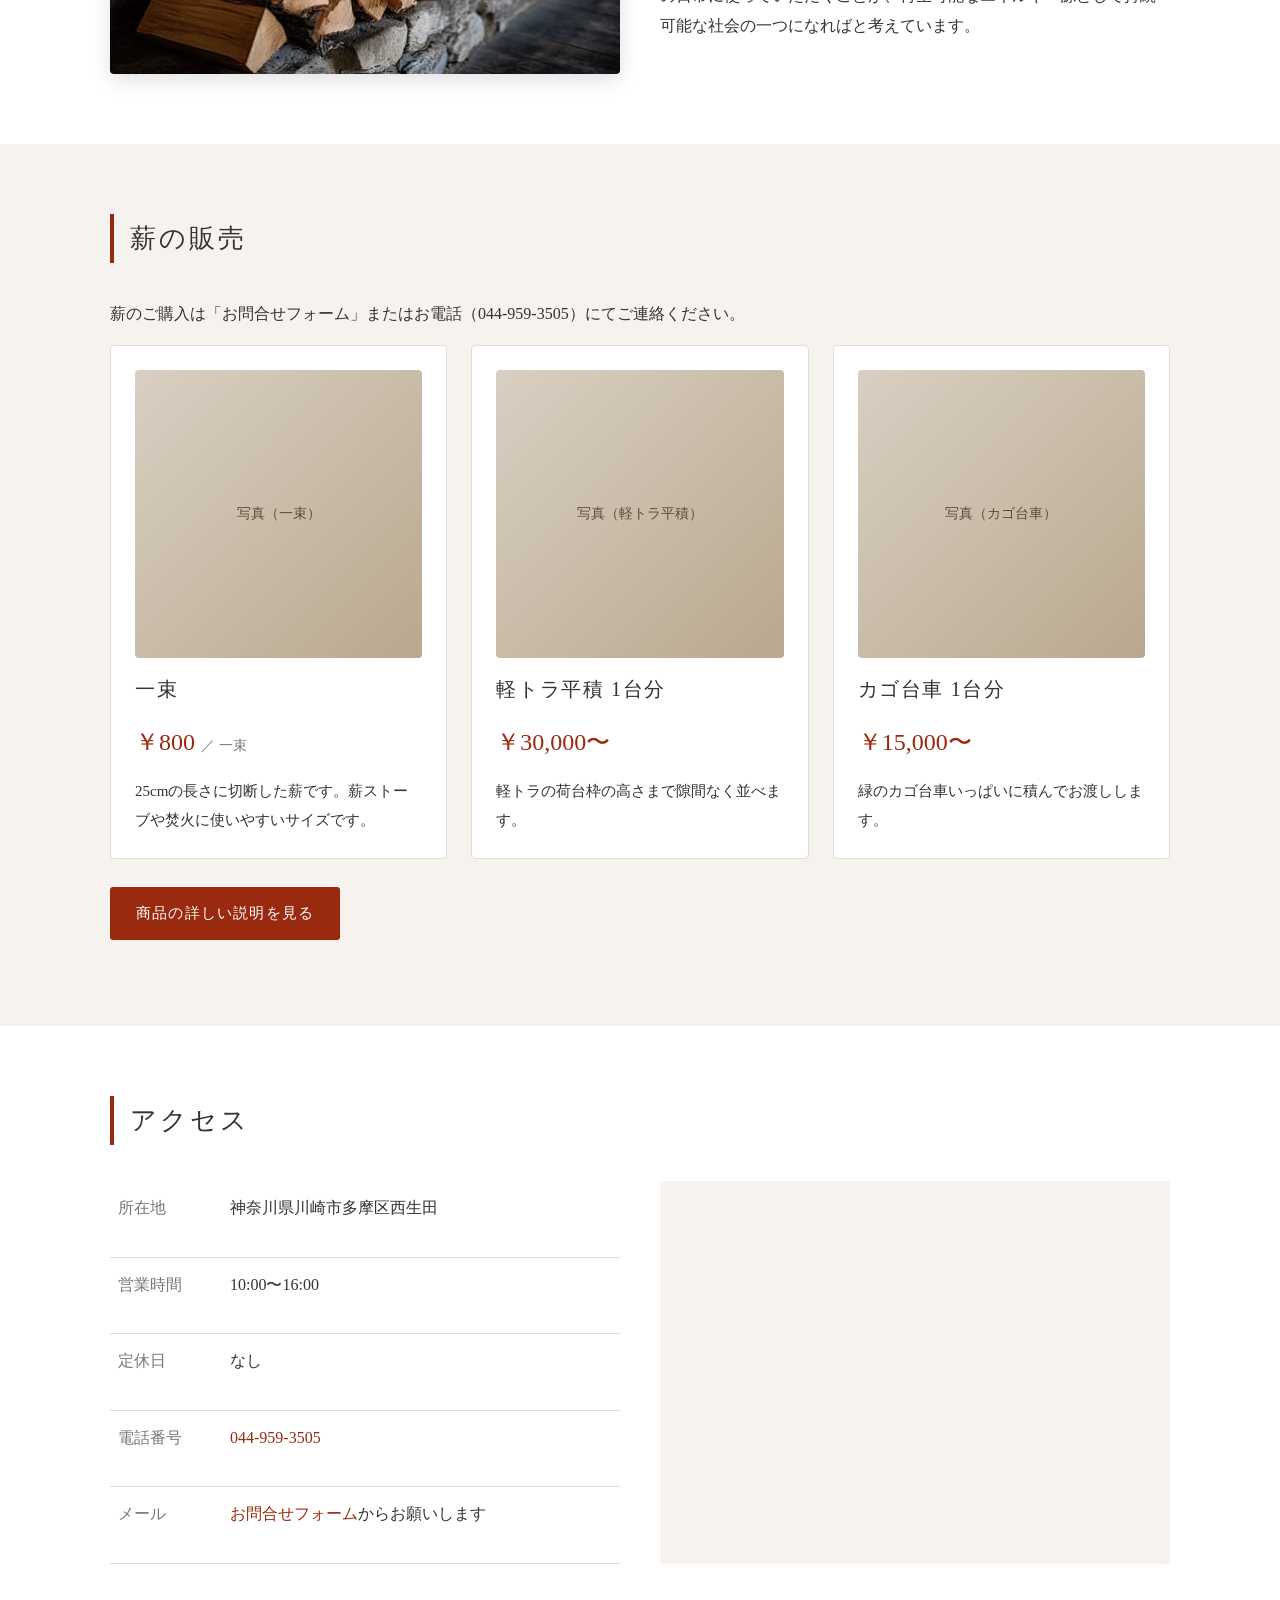
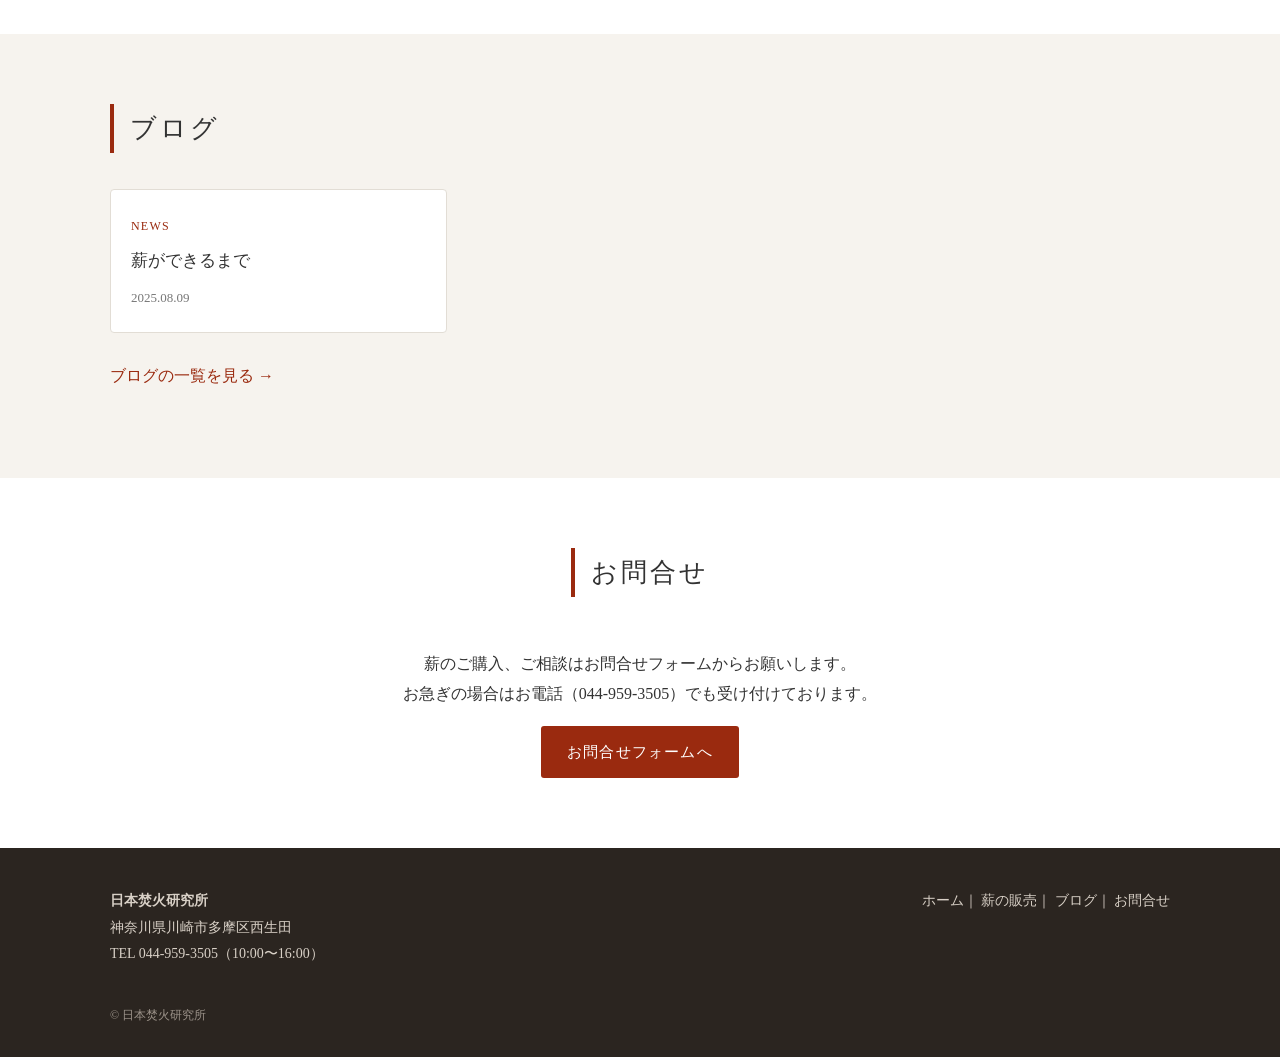
==== commit 7cb01fb2: "トップの帯を top1.jpg に戻し、写真の大きさに合わせた帯にする Co-Authored-By: Claude Fable 5.1 <noreply@anthropic.com>" ====
--- a/index.html
+++ b/index.html
@@ -32,6 +32,7 @@
 
 <section class="hero">
   <div class="wrap">
+    <img class="hero-photo" src="images/top1.jpg" alt="日本焚火研究所の薪置き場" width="1600" height="1200">
   </div>
 </section>
 
--- a/css/style.css
+++ b/css/style.css
@@ -80,26 +80,10 @@
 .tel { font-size: 20px; letter-spacing: 0.05em; color: var(--sumi); }
 
 /* ---------- 大きな写真（ヒーロー） ---------- */
-.hero {
-  position: relative;
-  min-height: 520px;
-  display: grid;
-  place-items: center;
-  text-align: center;
-  color: var(--white);
-  /* 背景写真は images/top4.jpg（文字やボタンは置かず、写真だけを見せる） */
-  background: url("../images/top4.jpg");
-  background-size: cover;
-  background-position: center 55%;
-}
-/* 見た目には出さず、検索エンジン用にだけ残す見出し */
-.visually-hidden {
-  position: absolute; width: 1px; height: 1px; overflow: hidden;
-  clip: rect(0 0 0 0); white-space: nowrap;
-}
-.hero h1 { font-size: 34px; font-weight: normal; letter-spacing: 0.12em; margin: 0 0 10px; }
-.hero p { margin: 0; font-size: 17px; letter-spacing: 0.08em; }
-.hero .btn { margin-top: 24px; }
+/* 写真（images/top1.jpg）をそのままの縦横比で、ページの幅いっぱいに表示します。
+   帯の高さは写真の高さに合わせて自動で決まります（切り取りなし）。 */
+.hero { padding: 24px 0 0; }
+.hero-photo { width: 100%; height: auto; border-radius: 4px; }
 
 /* ---------- セクション共通 ---------- */
 .section { padding: 70px 0; }
@@ -212,8 +196,6 @@
   body { font-size: 15px; }
   .site-header .wrap { justify-content: center; text-align: center; }
   .nav { justify-content: center; gap: 14px 18px; }
-  .hero { min-height: 320px; }
-  .hero h1 { font-size: 26px; }
   .section { padding: 48px 0; }
   .section-title { font-size: 22px; }
   .two-col, .access, .products, .posts { grid-template-columns: 1fr; }
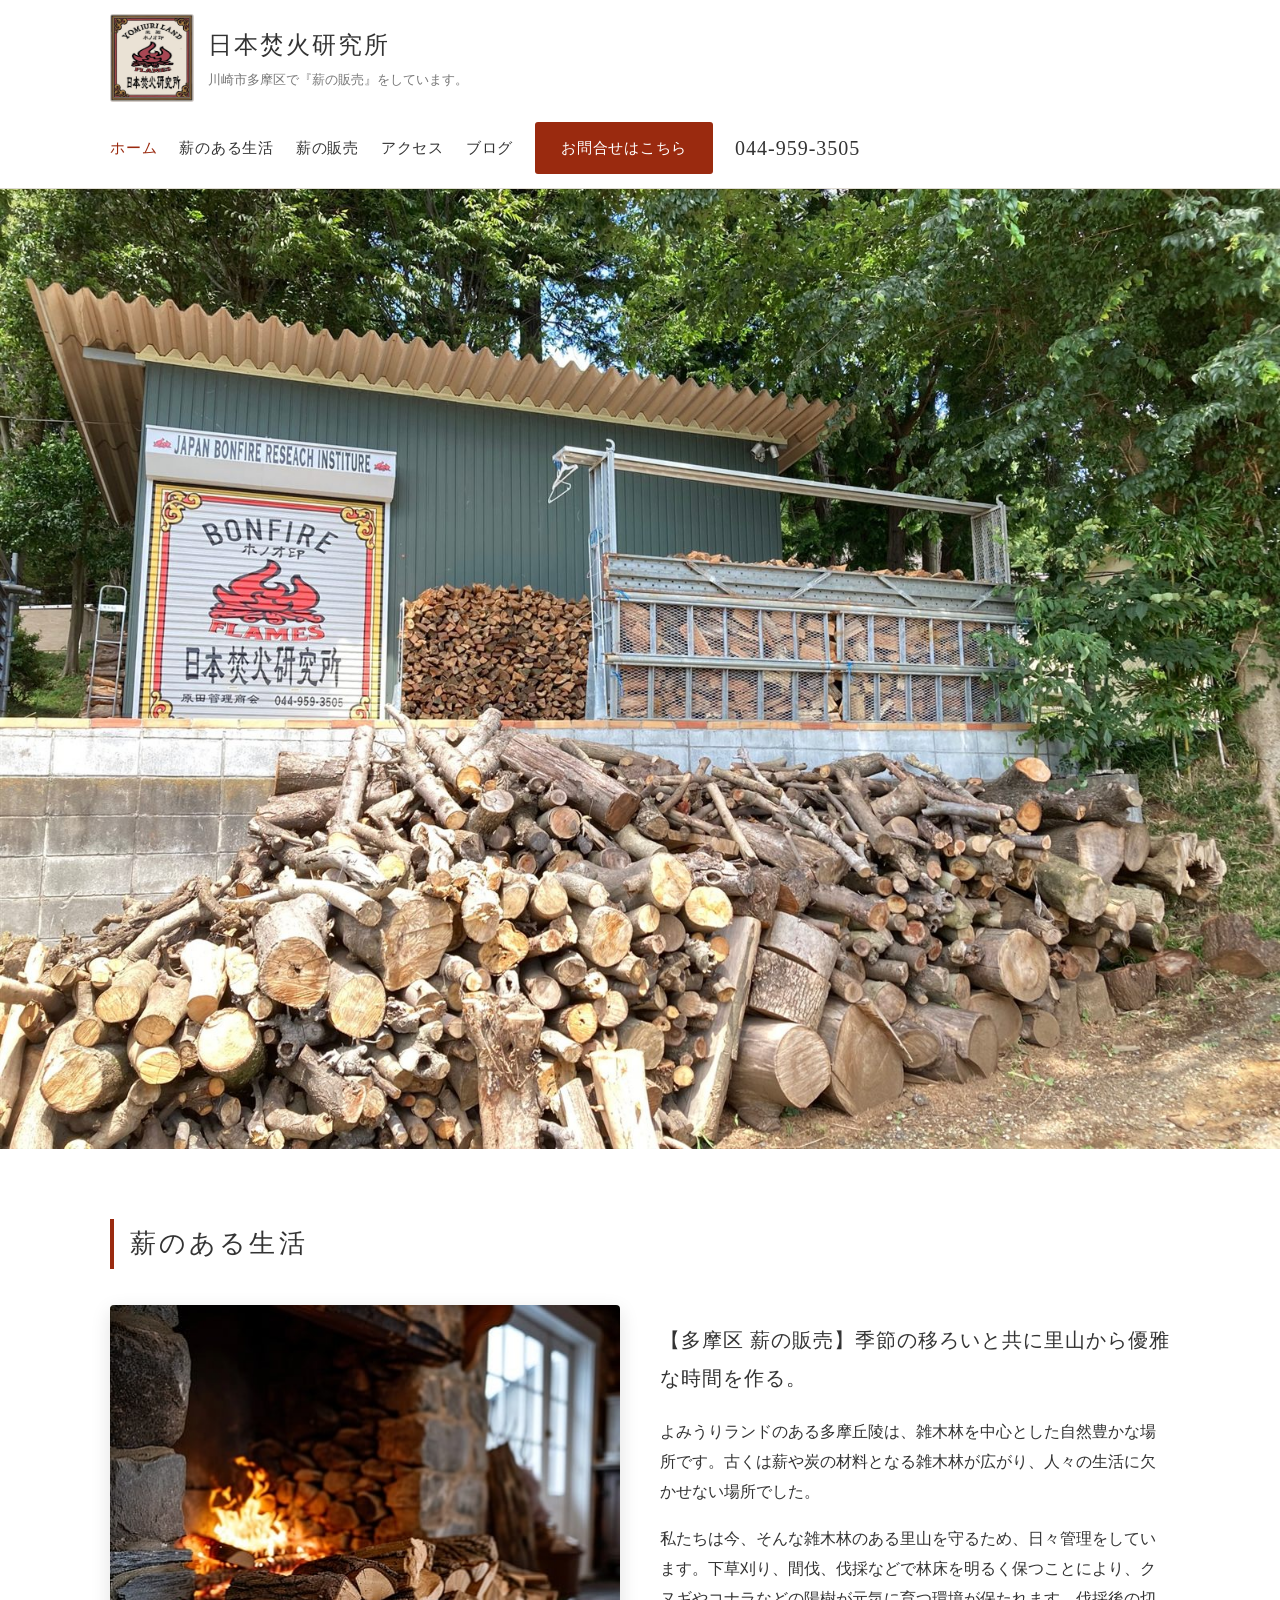
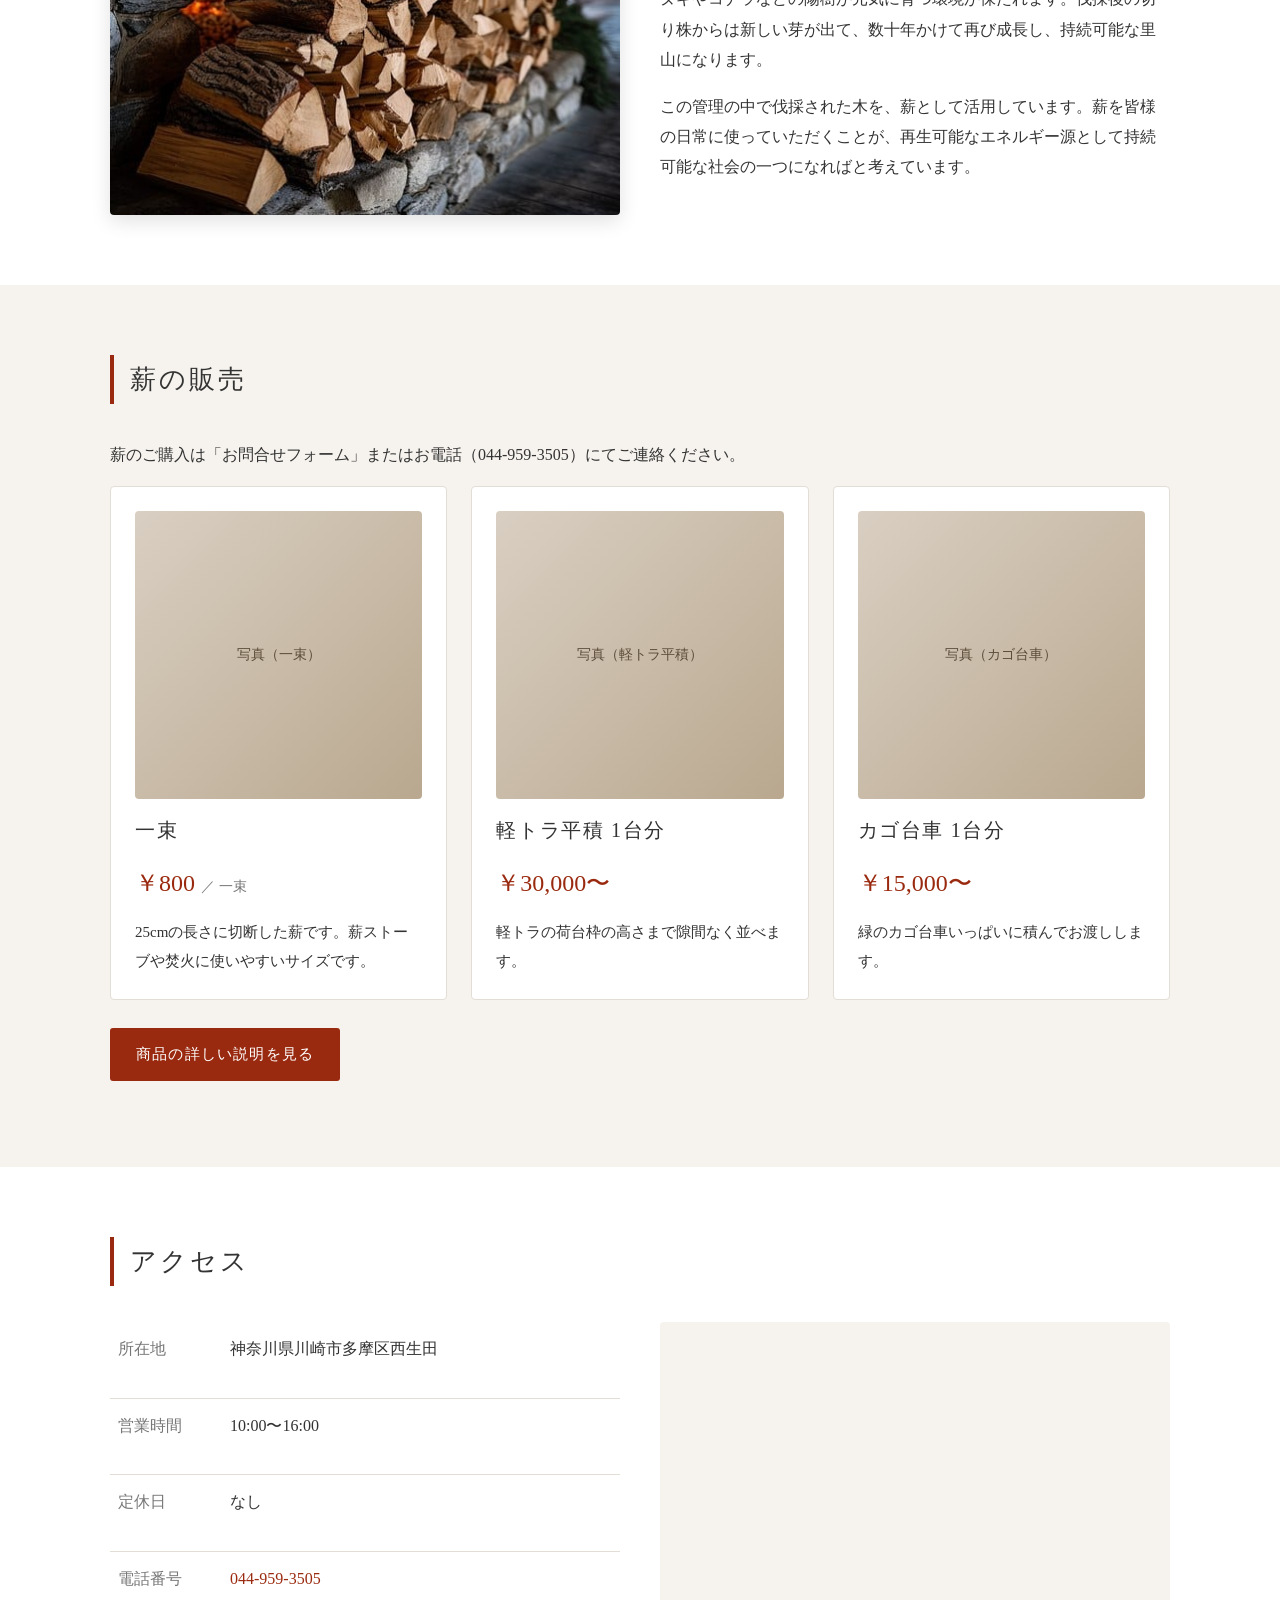
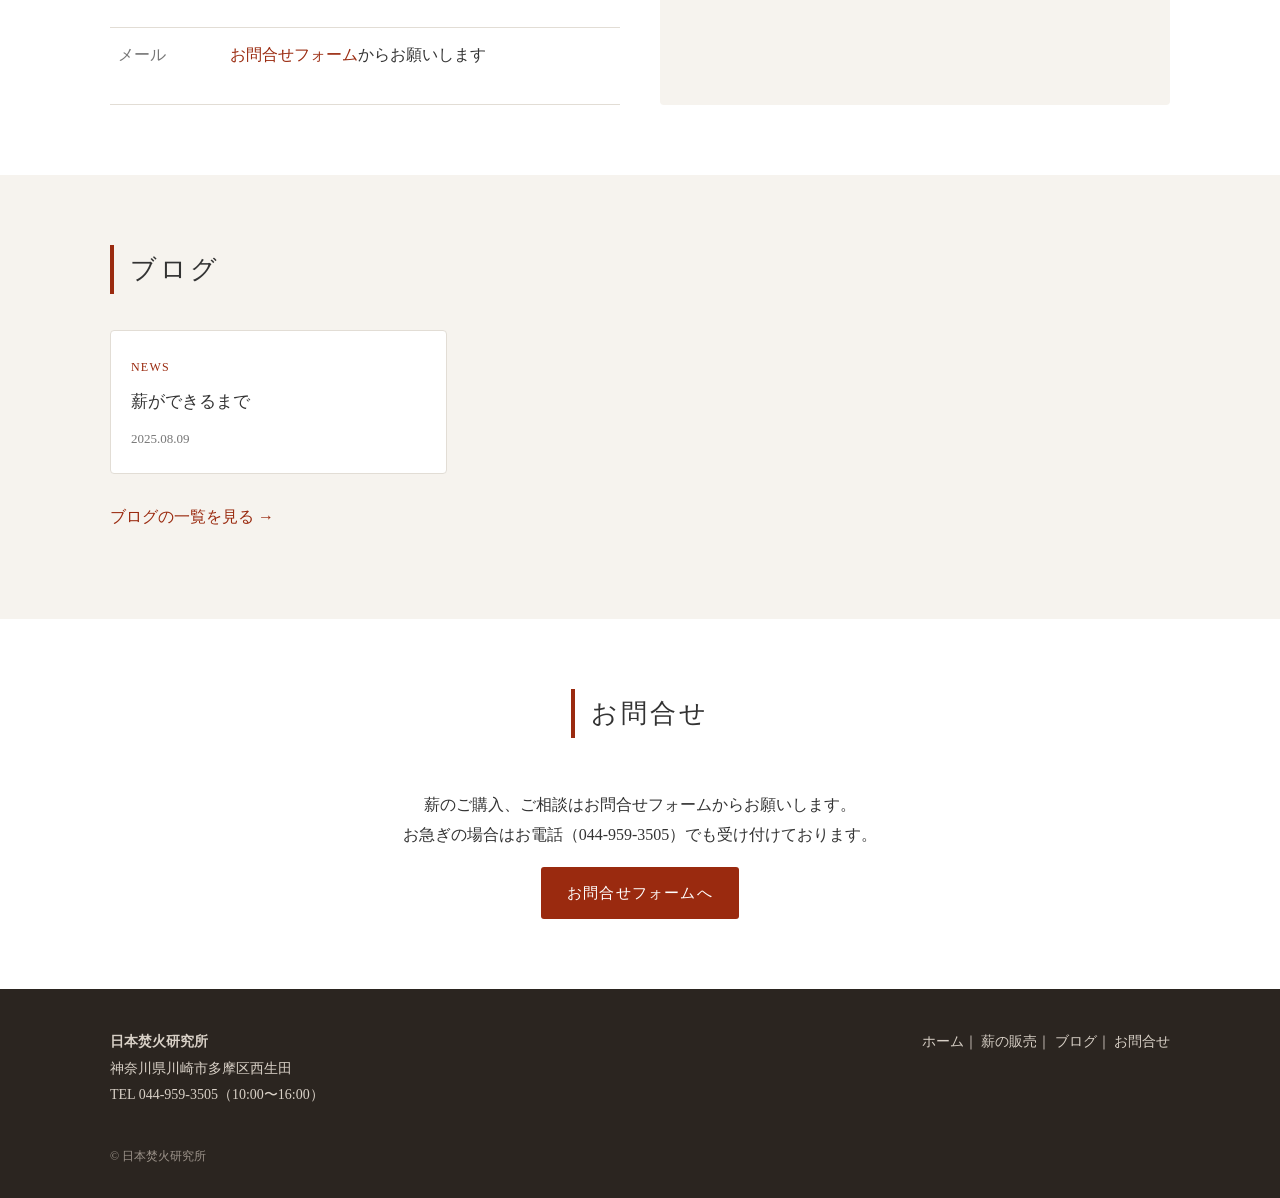
==== commit d5efc022: "トップの写真をページの端から端までの幅にし、実際の縦横比で表示する Co-Authored-By: Claude Fable 5.1 <noreply@anthropic.com>" ====
--- a/index.html
+++ b/index.html
@@ -5,7 +5,7 @@
   <meta name="viewport" content="width=device-width, initial-scale=1">
   <title>日本焚火研究所｜川崎市多摩区 薪の販売</title>
   <meta name="description" content="川崎市多摩区西生田で、里山の管理で伐採したクヌギ・コナラの薪を販売しています。一束800円から。軽トラ平積・カゴ台車でのまとめ買いもご相談ください。">
-  <link rel="stylesheet" href="css/style.css">
+  <link rel="stylesheet" href="css/style.css?v=3">
 </head>
 <body>
 
@@ -31,9 +31,7 @@
 </header>
 
 <section class="hero">
-  <div class="wrap">
-    <img class="hero-photo" src="images/top1.jpg" alt="日本焚火研究所の薪置き場" width="1600" height="1200">
-  </div>
+  <img class="hero-photo" src="images/top1.jpg" alt="日本焚火研究所の薪置き場" width="1600" height="1200">
 </section>
 
 <section class="section" id="life">
--- a/css/style.css
+++ b/css/style.css
@@ -82,8 +82,8 @@
 /* ---------- 大きな写真（ヒーロー） ---------- */
 /* 写真（images/top1.jpg）をそのままの縦横比で、ページの幅いっぱいに表示します。
    帯の高さは写真の高さに合わせて自動で決まります（切り取りなし）。 */
-.hero { padding: 24px 0 0; }
-.hero-photo { width: 100%; height: auto; border-radius: 4px; }
+.hero { padding: 0; }
+.hero-photo { display: block; width: 100%; height: auto; }
 
 /* ---------- セクション共通 ---------- */
 .section { padding: 70px 0; }
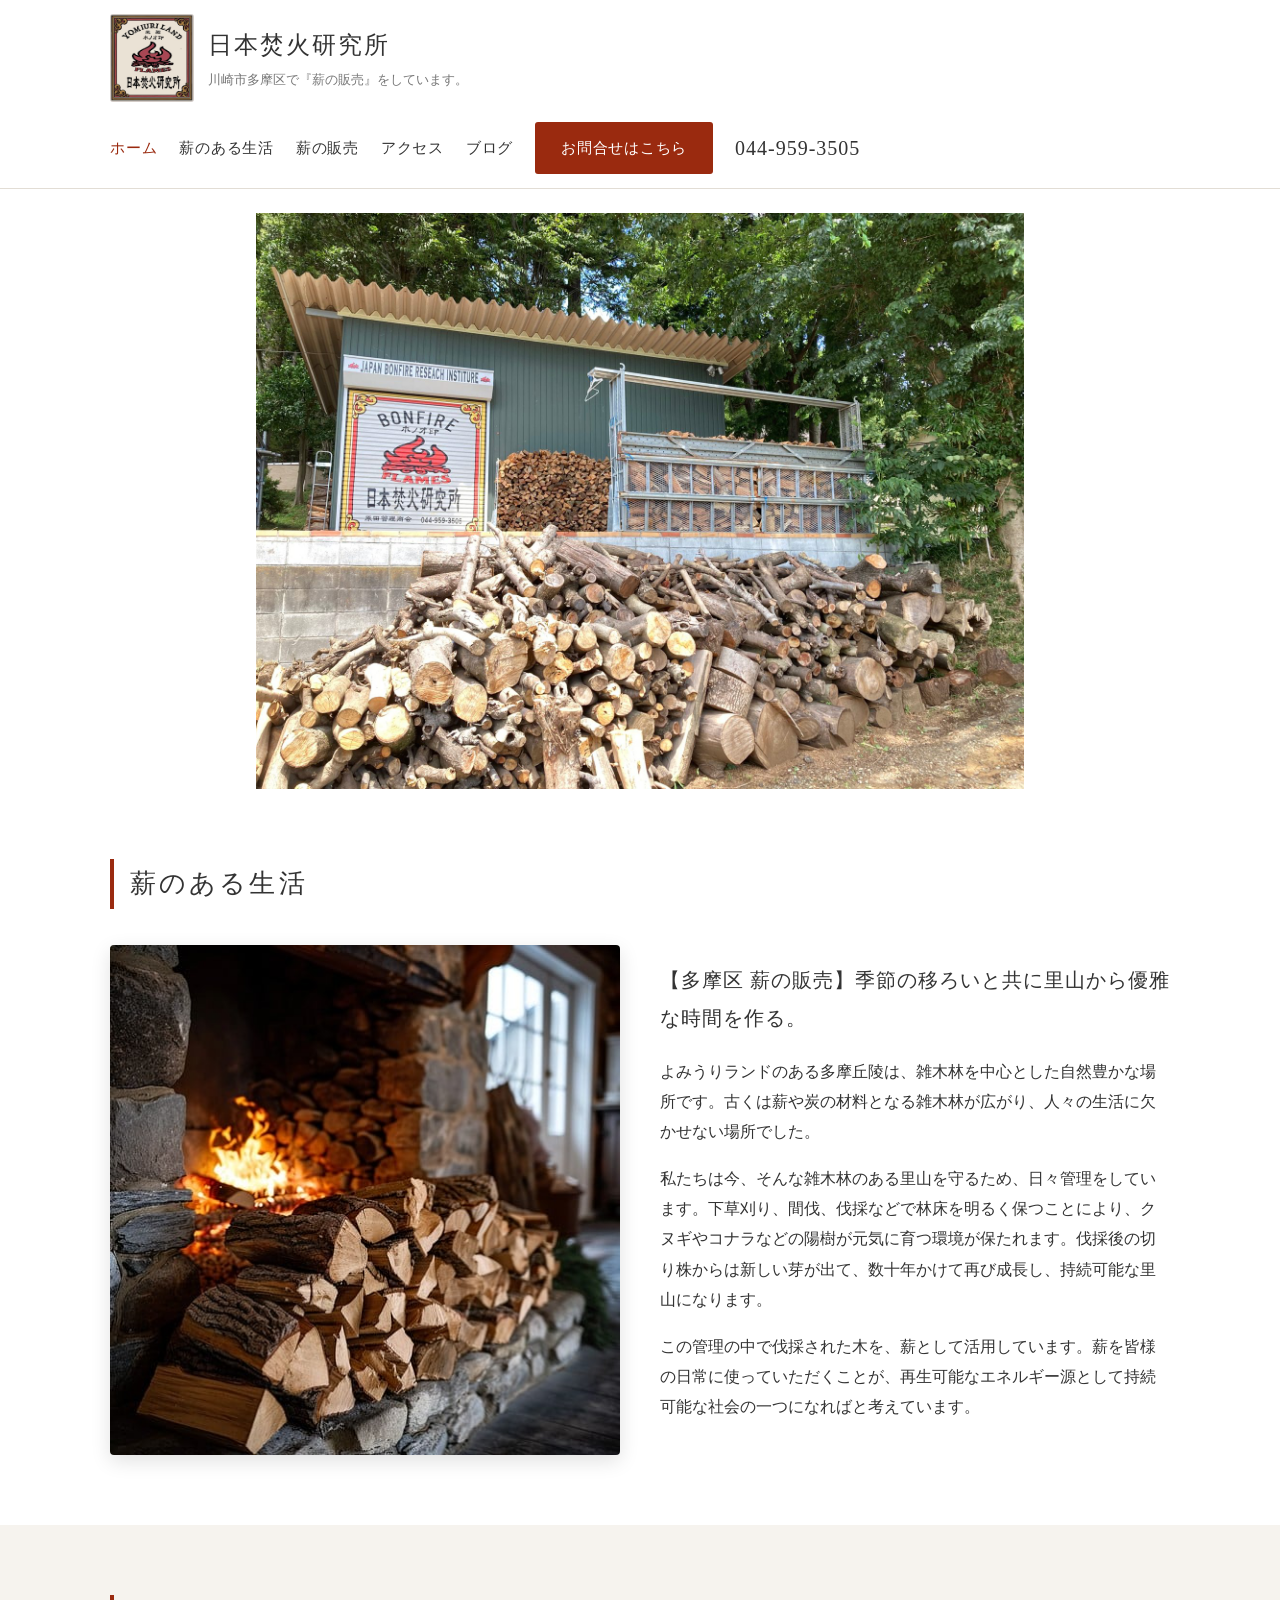
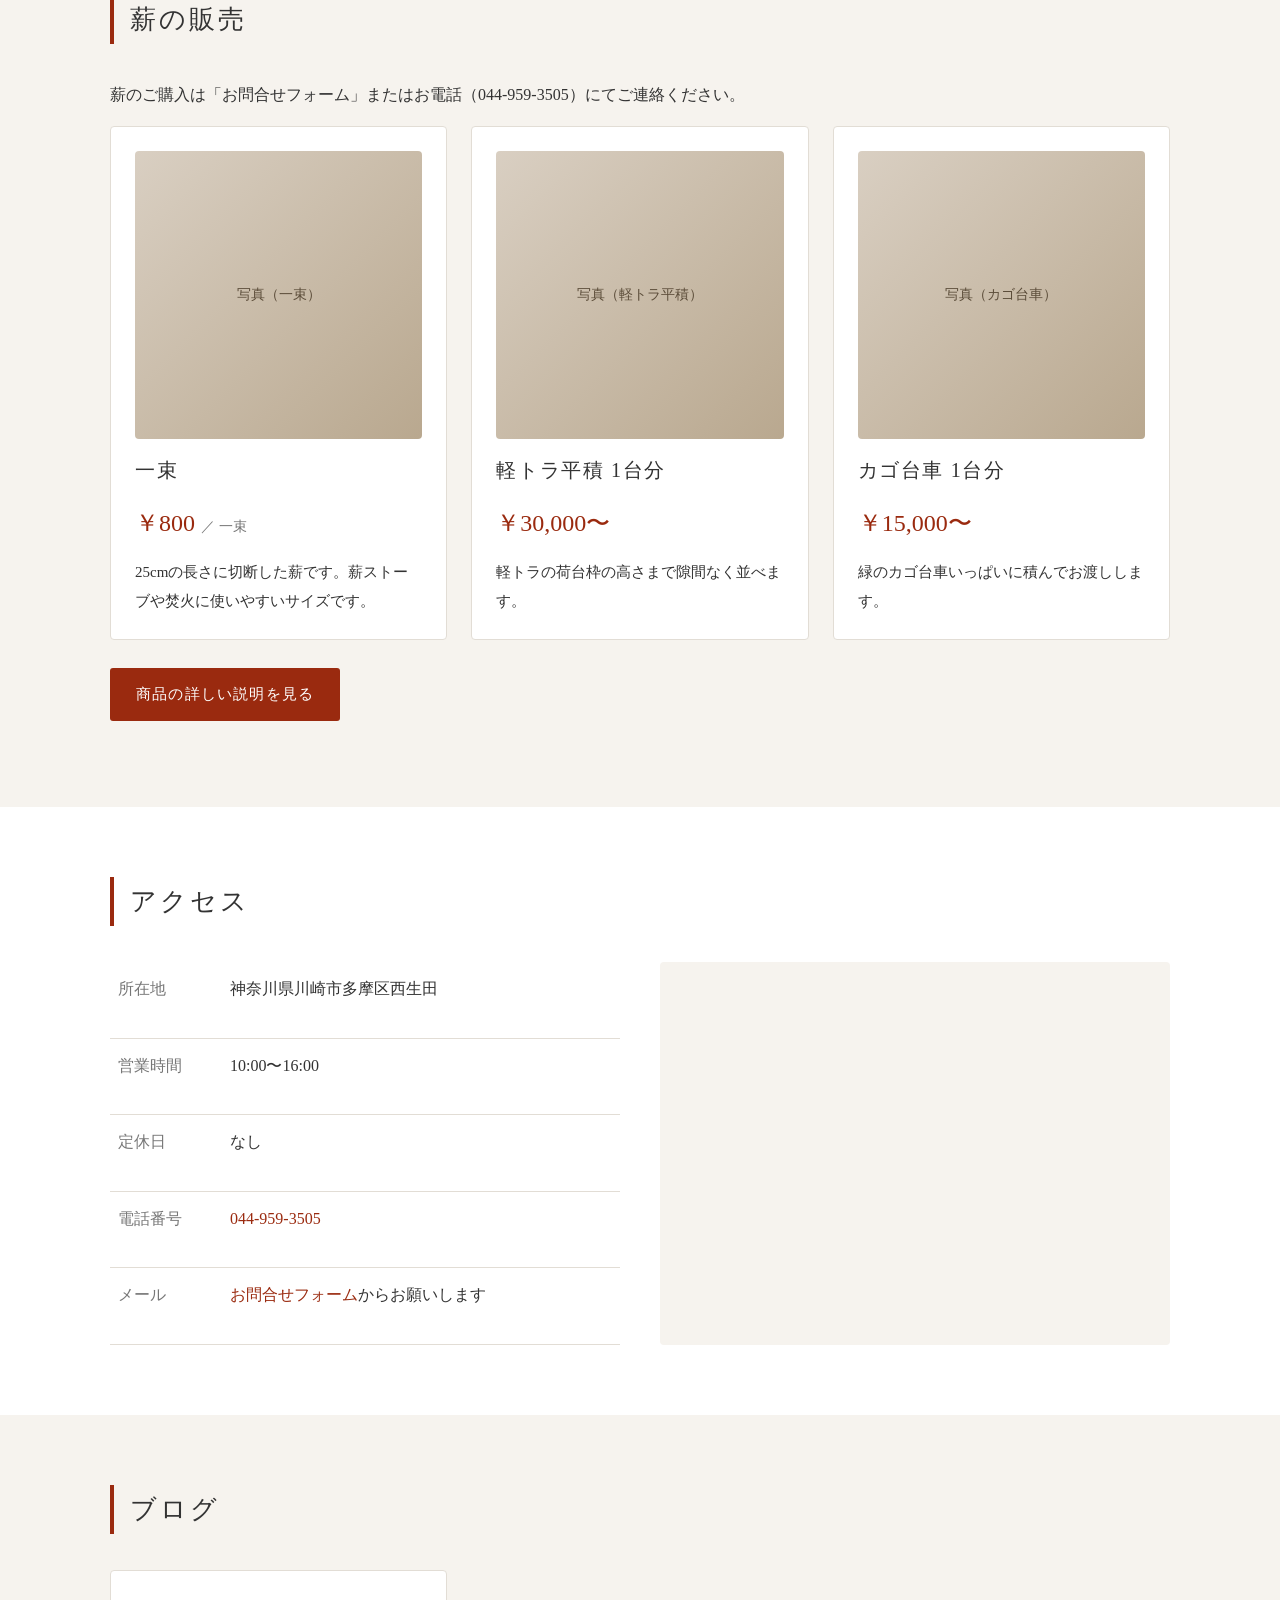
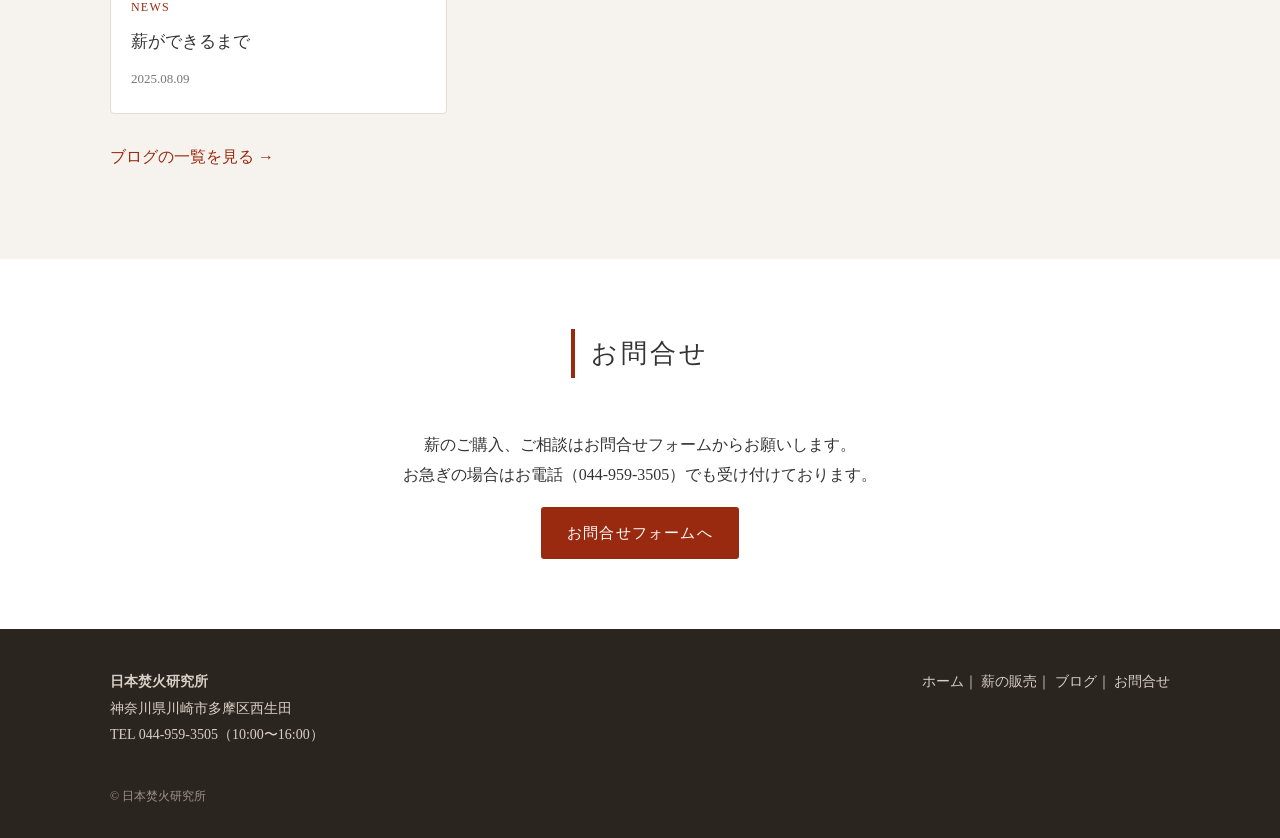
==== commit 83755298: "トップの写真を6割の大きさにして中央に置く Co-Authored-By: Claude Fable 5.1 <noreply@anthropic.com>" ====
--- a/index.html
+++ b/index.html
@@ -5,7 +5,7 @@
   <meta name="viewport" content="width=device-width, initial-scale=1">
   <title>日本焚火研究所｜川崎市多摩区 薪の販売</title>
   <meta name="description" content="川崎市多摩区西生田で、里山の管理で伐採したクヌギ・コナラの薪を販売しています。一束800円から。軽トラ平積・カゴ台車でのまとめ買いもご相談ください。">
-  <link rel="stylesheet" href="css/style.css?v=3">
+  <link rel="stylesheet" href="css/style.css?v=4">
 </head>
 <body>
 
--- a/css/style.css
+++ b/css/style.css
@@ -82,8 +82,9 @@
 /* ---------- 大きな写真（ヒーロー） ---------- */
 /* 写真（images/top1.jpg）をそのままの縦横比で、ページの幅いっぱいに表示します。
    帯の高さは写真の高さに合わせて自動で決まります（切り取りなし）。 */
-.hero { padding: 0; }
-.hero-photo { display: block; width: 100%; height: auto; }
+.hero { padding: 24px 0 0; text-align: center; }
+/* 写真はページ幅の60%の大きさ（縦横比はそのまま）。数字を変えると大きさが変わります */
+.hero-photo { display: block; width: 60%; height: auto; margin: 0 auto; }
 
 /* ---------- セクション共通 ---------- */
 .section { padding: 70px 0; }
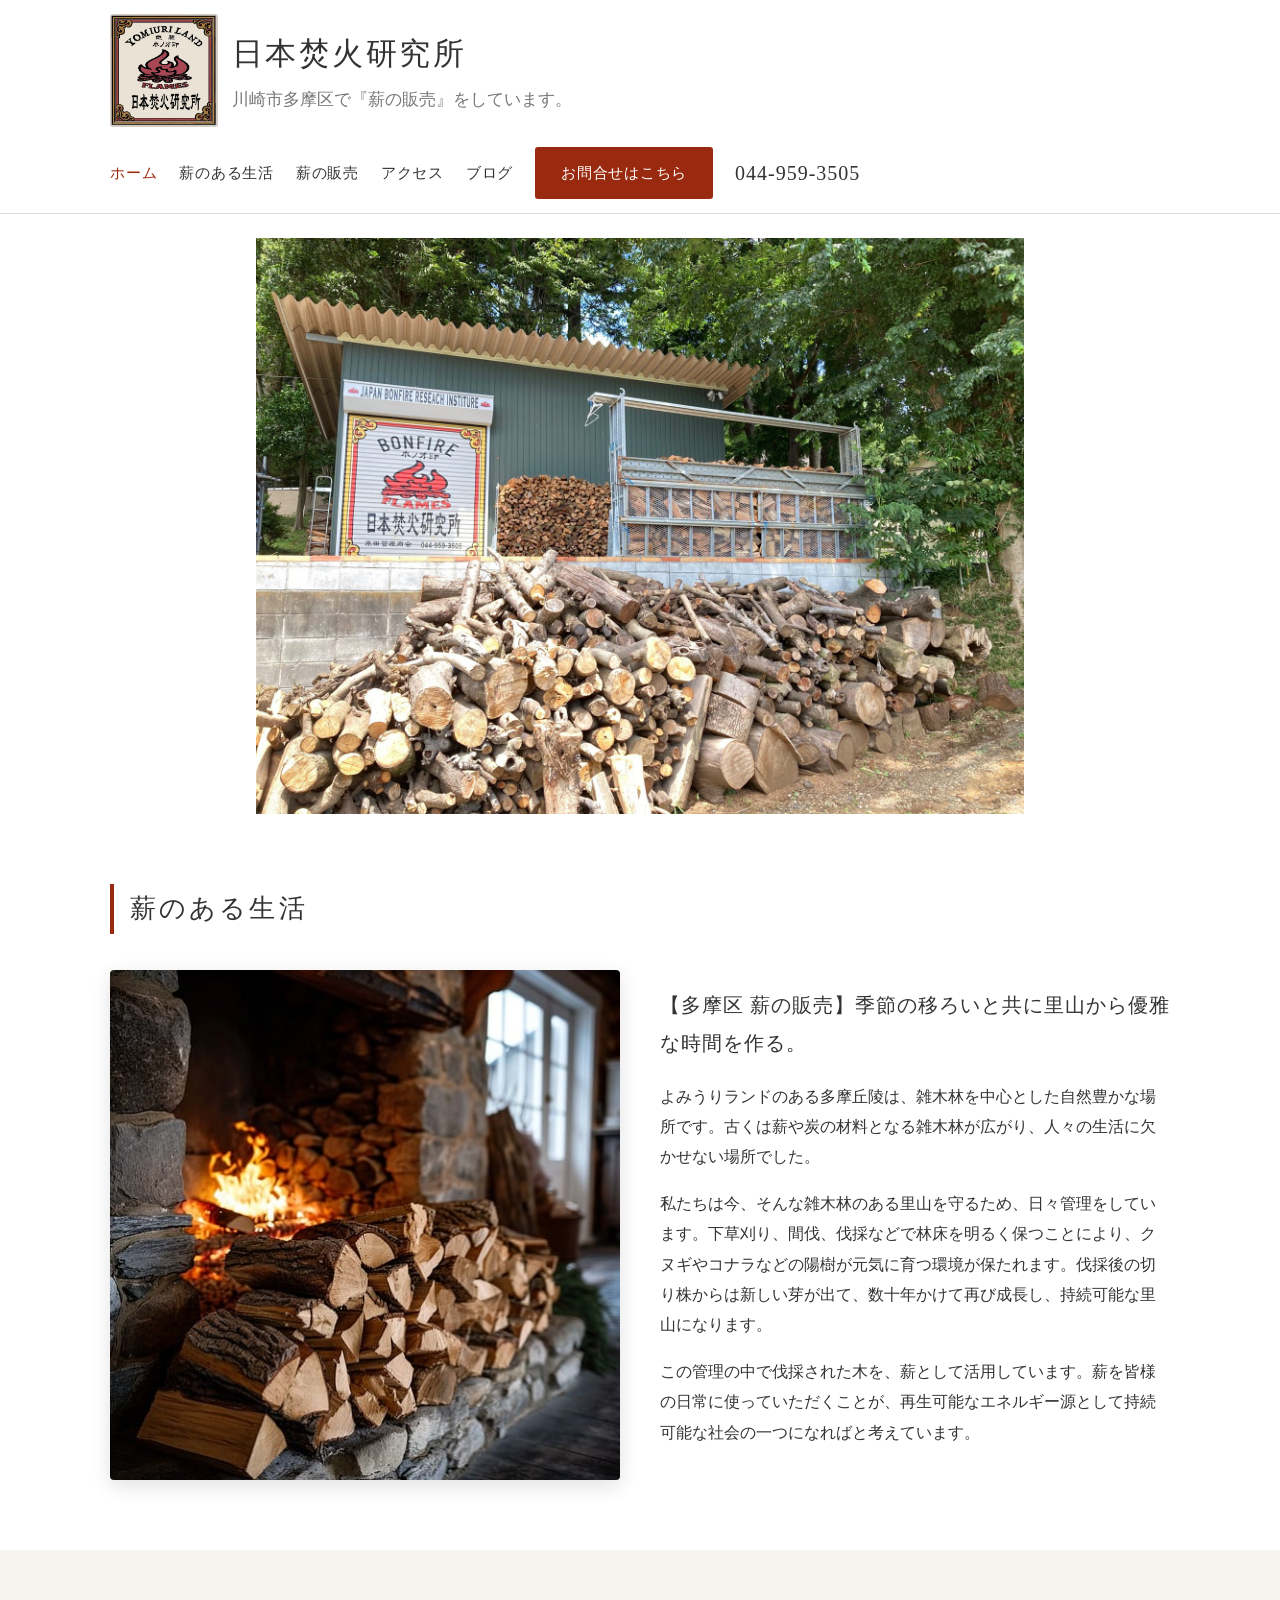
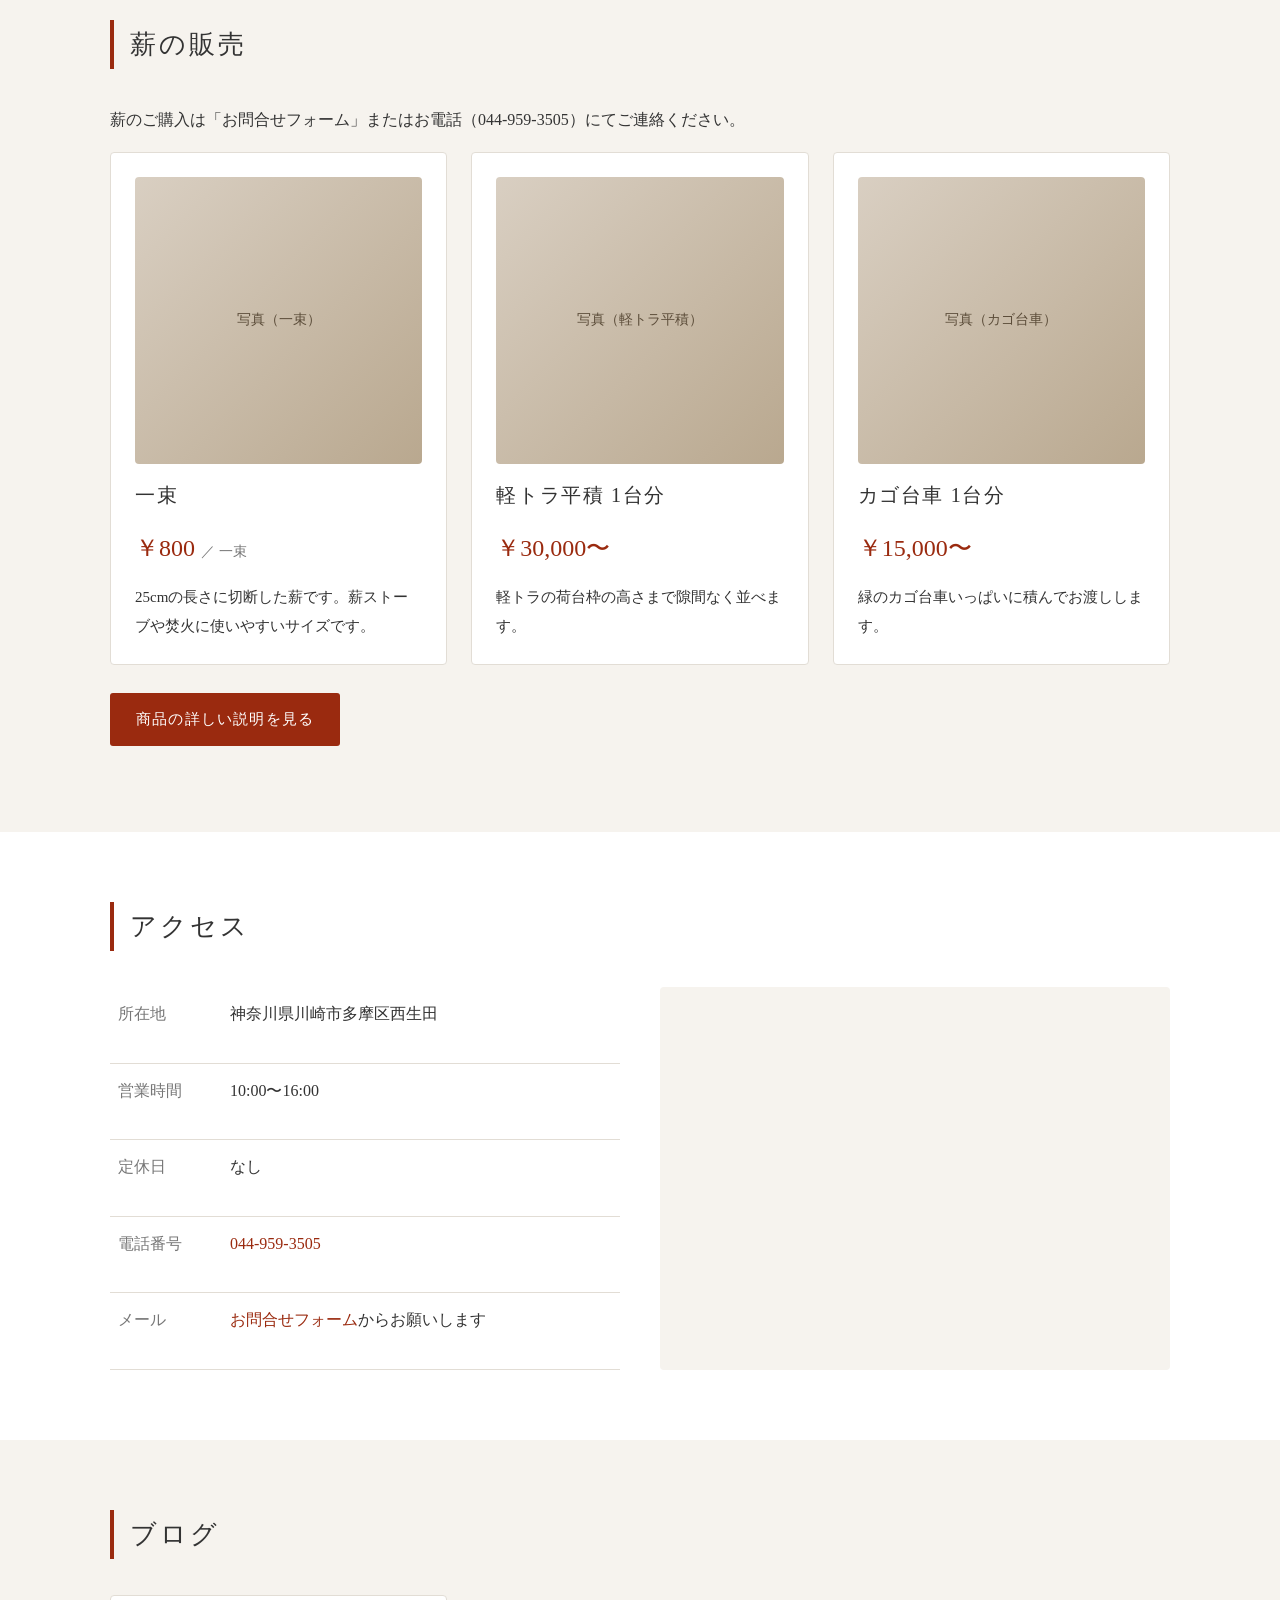
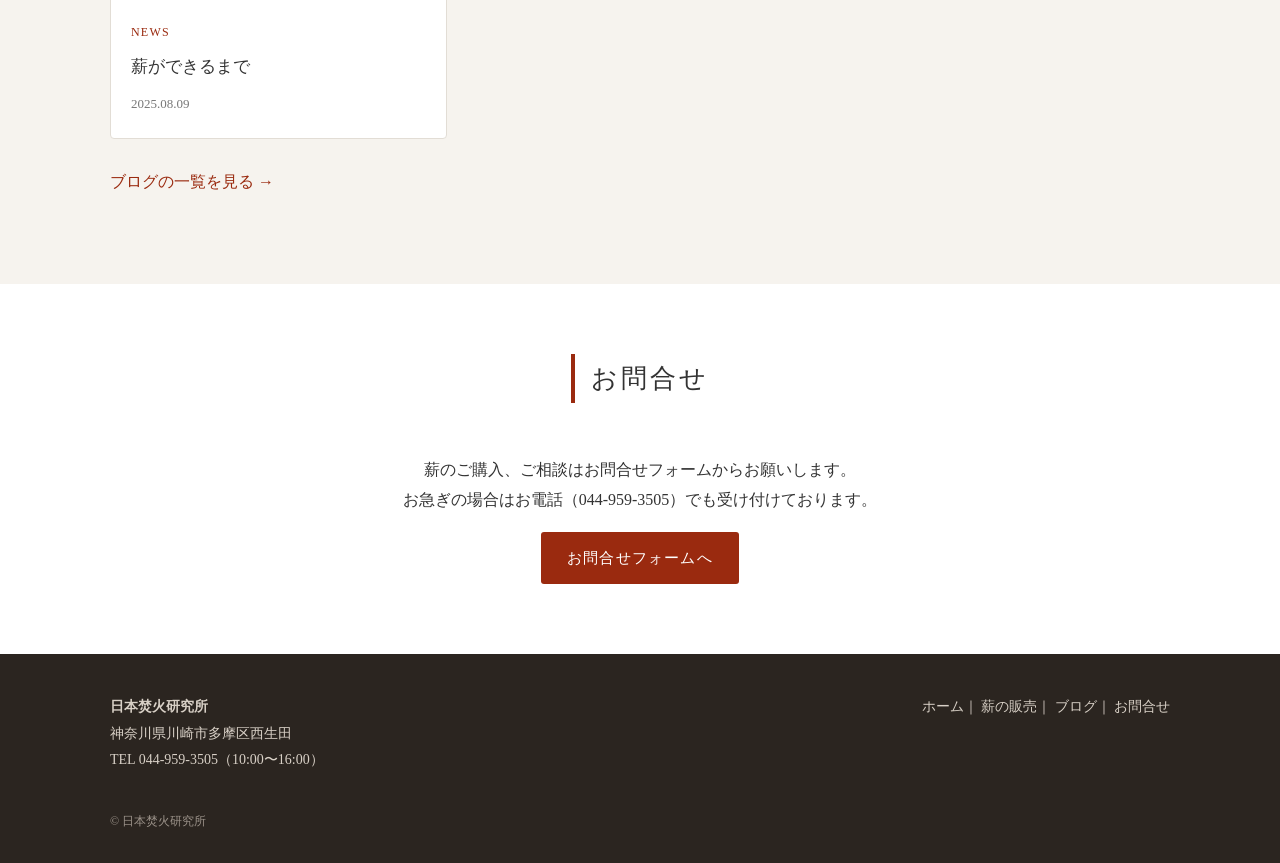
==== commit bf29e96c: "ヘッダーの店名・説明文・ロゴを大きくする Co-Authored-By: Claude Fable 5.1 <noreply@anthropic.com>" ====
--- a/index.html
+++ b/index.html
@@ -5,7 +5,7 @@
   <meta name="viewport" content="width=device-width, initial-scale=1">
   <title>日本焚火研究所｜川崎市多摩区 薪の販売</title>
   <meta name="description" content="川崎市多摩区西生田で、里山の管理で伐採したクヌギ・コナラの薪を販売しています。一束800円から。軽トラ平積・カゴ台車でのまとめ買いもご相談ください。">
-  <link rel="stylesheet" href="css/style.css?v=4">
+  <link rel="stylesheet" href="css/style.css?v=5">
 </head>
 <body>
 
--- a/css/style.css
+++ b/css/style.css
@@ -52,12 +52,12 @@
 }
 .brand { display: flex; align-items: center; gap: 14px; }
 .brand .logo {
-  width: 84px; height: auto;
+  width: 108px; height: auto;
   border-radius: 3px;
   flex-shrink: 0;
 }
-.brand .name { font-size: 24px; letter-spacing: 0.08em; color: var(--sumi); }
-.brand .tagline { font-size: 13px; color: var(--hai); margin: 0; }
+.brand .name { font-size: 31px; letter-spacing: 0.08em; color: var(--sumi); }
+.brand .tagline { font-size: 17px; color: var(--hai); margin: 0; }
 
 .nav { display: flex; align-items: center; gap: 22px; flex-wrap: wrap; }
 .nav a { color: var(--sumi); font-size: 15px; letter-spacing: 0.05em; }
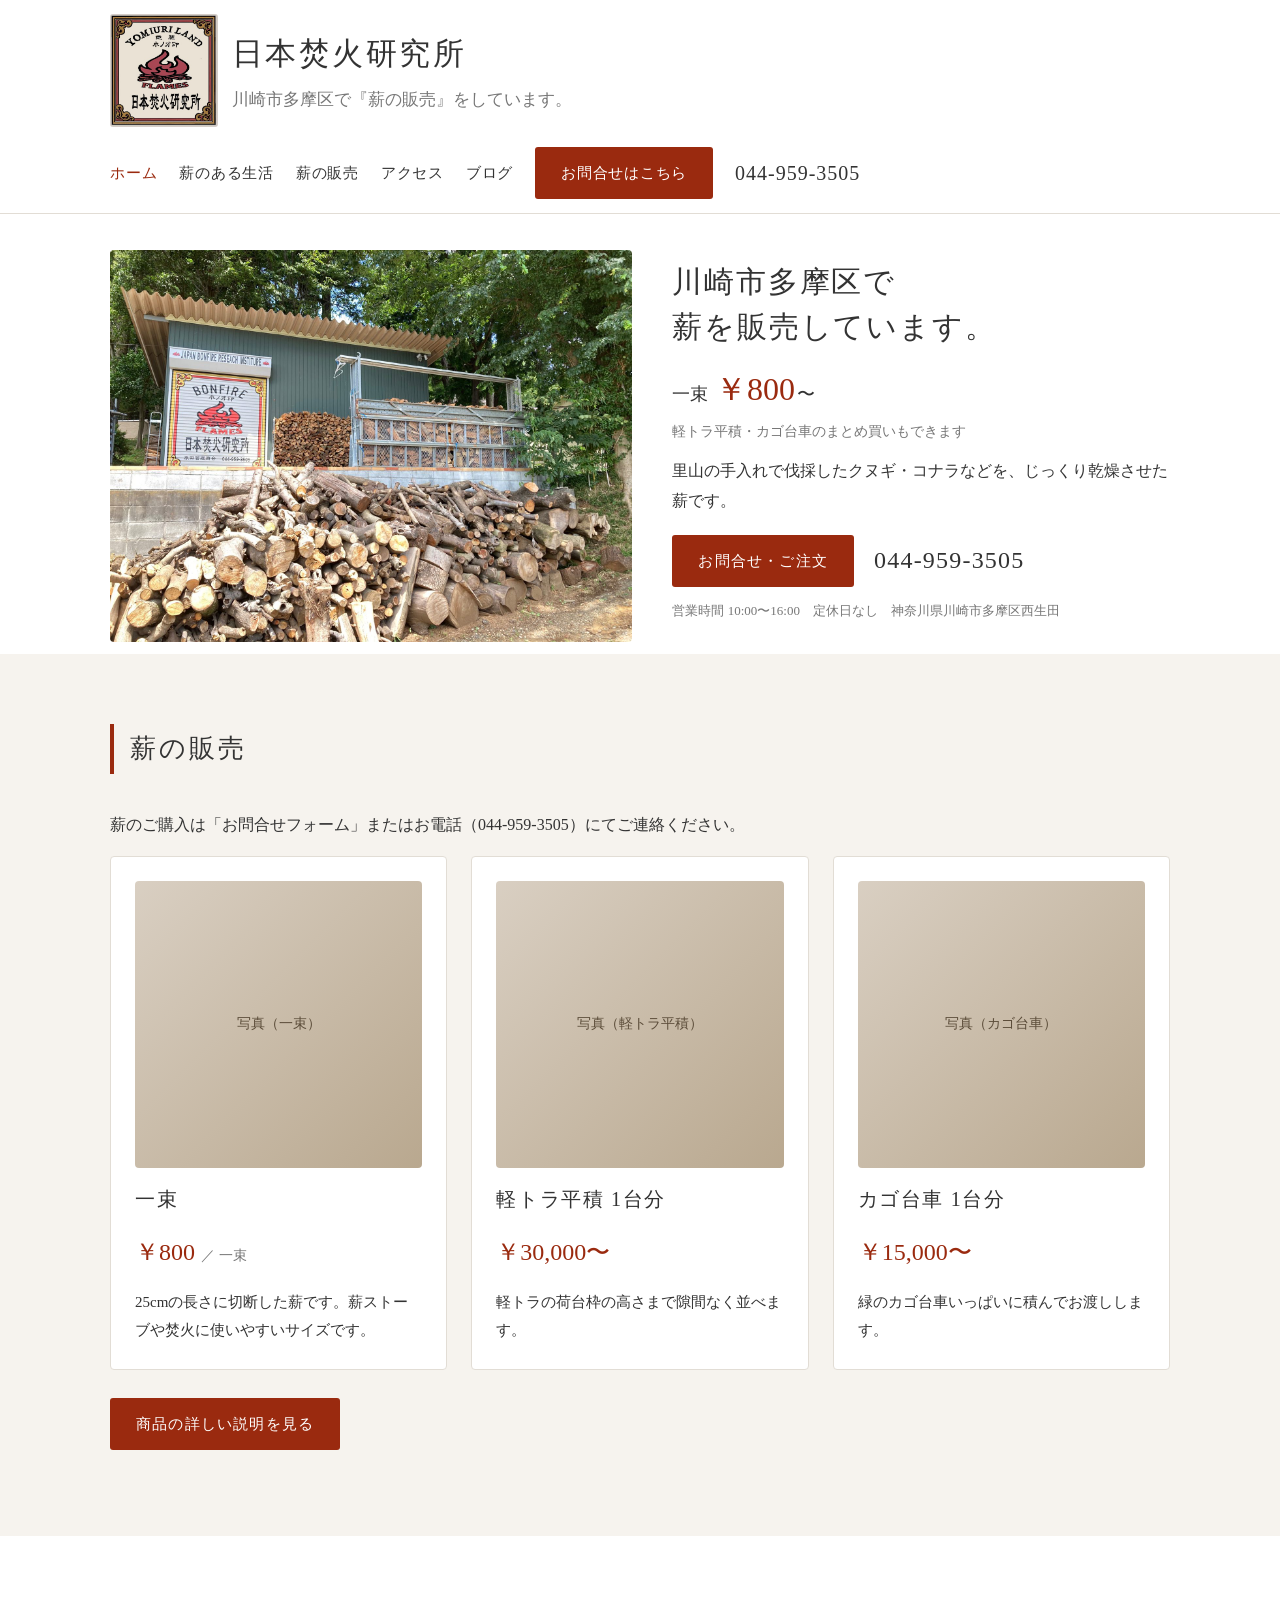
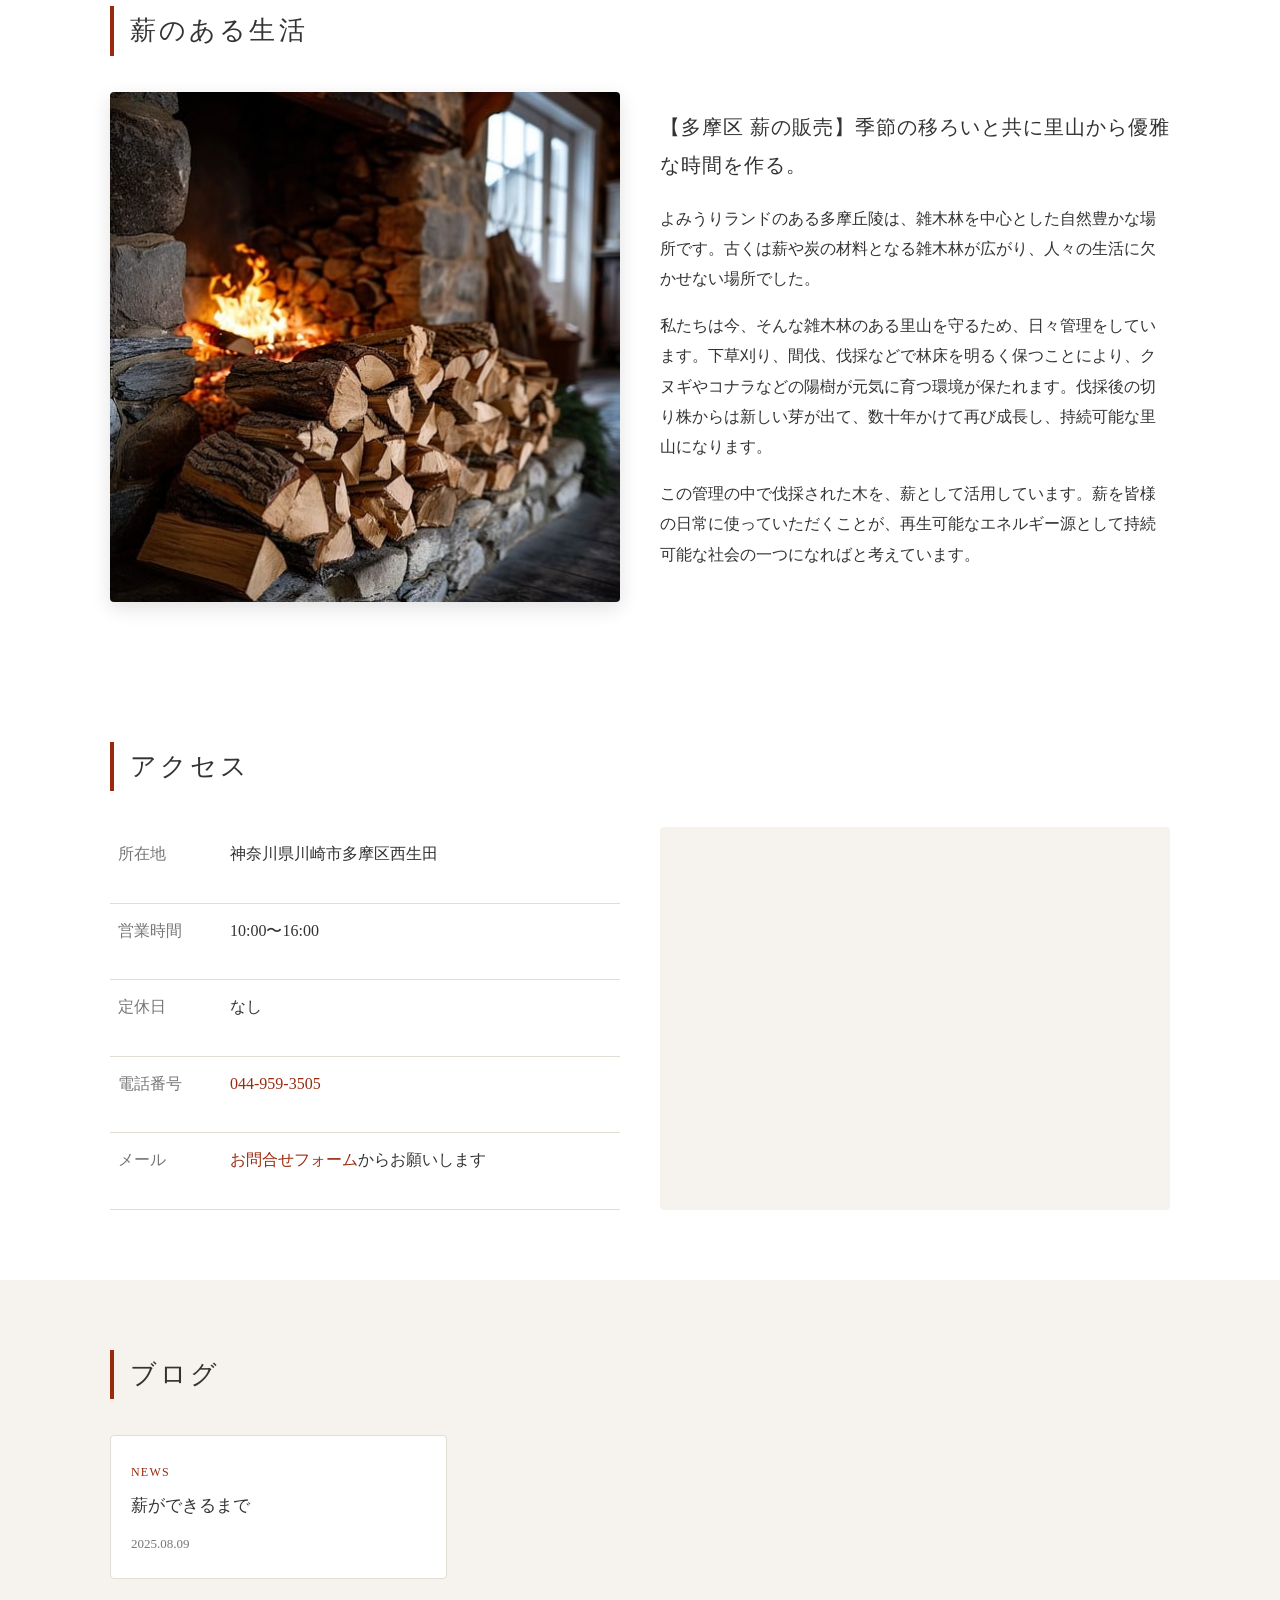
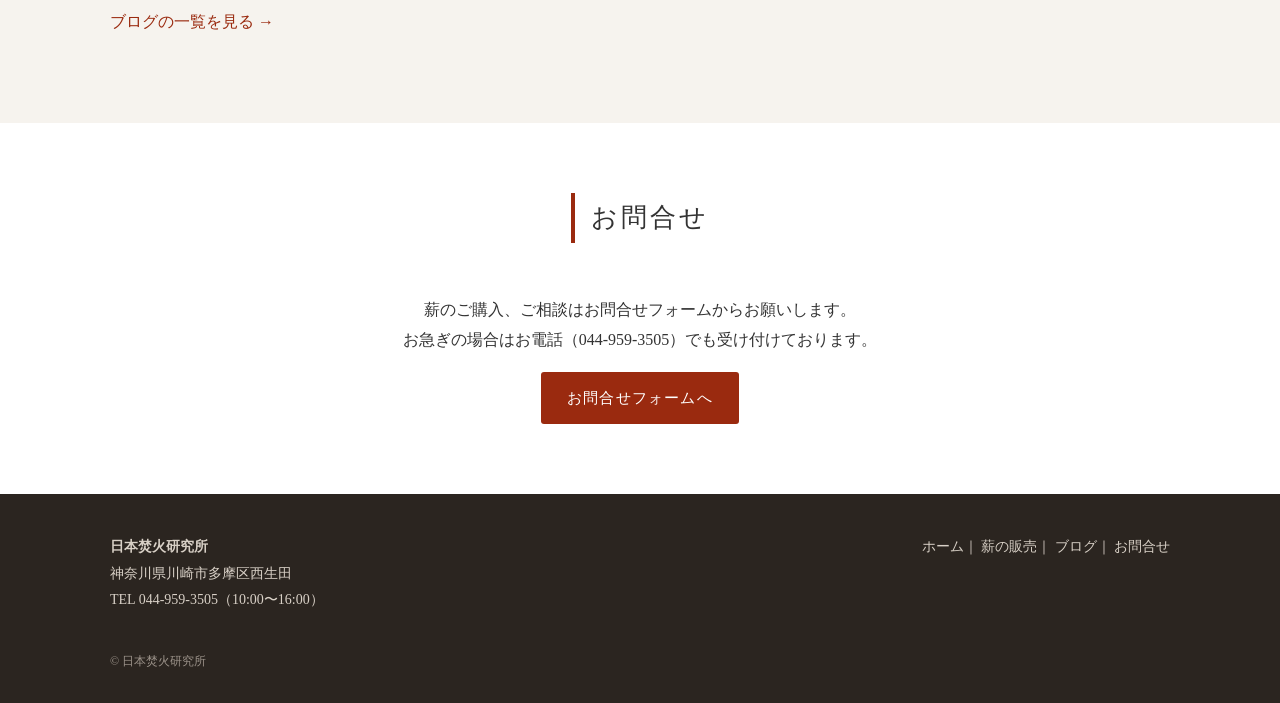
==== commit 97e37f56: "案A: トップを写真＋一言＋問合せにし、薪の販売を直下へ。スマホのヘッダーを小さく Co-Authored-By: Claude Fable 5.1 <noreply@anthropic.com>" ====
--- a/index.html
+++ b/index.html
@@ -5,7 +5,7 @@
   <meta name="viewport" content="width=device-width, initial-scale=1">
   <title>日本焚火研究所｜川崎市多摩区 薪の販売</title>
   <meta name="description" content="川崎市多摩区西生田で、里山の管理で伐採したクヌギ・コナラの薪を販売しています。一束800円から。軽トラ平積・カゴ台車でのまとめ買いもご相談ください。">
-  <link rel="stylesheet" href="css/style.css?v=5">
+  <link rel="stylesheet" href="css/style.css?v=7">
 </head>
 <body>
 
@@ -31,20 +31,17 @@
 </header>
 
 <section class="hero">
-  <img class="hero-photo" src="images/top1.jpg" alt="日本焚火研究所の薪置き場" width="1600" height="1200">
-</section>
-
-<section class="section" id="life">
-  <div class="wrap">
-    <h2 class="section-title">薪のある生活</h2>
-    <div class="two-col">
-      <img class="photo" src="images/danro1.jpg" alt="暖炉の炎と積まれた薪">
-      <div>
-        <p class="lead">【多摩区 薪の販売】季節の移ろいと共に里山から優雅な時間を作る。</p>
-        <p>よみうりランドのある多摩丘陵は、雑木林を中心とした自然豊かな場所です。古くは薪や炭の材料となる雑木林が広がり、人々の生活に欠かせない場所でした。</p>
-        <p>私たちは今、そんな雑木林のある里山を守るため、日々管理をしています。下草刈り、間伐、伐採などで林床を明るく保つことにより、クヌギやコナラなどの陽樹が元気に育つ環境が保たれます。伐採後の切り株からは新しい芽が出て、数十年かけて再び成長し、持続可能な里山になります。</p>
-        <p>この管理の中で伐採された木を、薪として活用しています。薪を皆様の日常に使っていただくことが、再生可能なエネルギー源として持続可能な社会の一つになればと考えています。</p>
+  <div class="wrap hero-inner">
+    <img class="hero-photo" src="images/top1.jpg" alt="日本焚火研究所の薪置き場" width="1600" height="1200">
+    <div class="hero-text">
+      <p class="hero-catch">川崎市多摩区で<br>薪を販売しています。</p>
+      <p class="hero-price">一束 <strong>￥800</strong>〜<span class="hero-price-sub">軽トラ平積・カゴ台車のまとめ買いもできます</span></p>
+      <p>里山の手入れで伐採したクヌギ・コナラなどを、じっくり乾燥させた薪です。</p>
+      <div class="hero-actions">
+        <a class="btn" href="contact.html">お問合せ・ご注文</a>
+        <a class="tel-link" href="tel:0449593505">044-959-3505</a>
       </div>
+      <p class="hero-note">営業時間 10:00〜16:00　定休日なし　神奈川県川崎市多摩区西生田</p>
     </div>
   </div>
 </section>
@@ -74,6 +71,21 @@
       </div>
     </div>
     <p style="margin-top:28px"><a class="btn" href="products.html">商品の詳しい説明を見る</a></p>
+  </div>
+</section>
+
+<section class="section" id="life">
+  <div class="wrap">
+    <h2 class="section-title">薪のある生活</h2>
+    <div class="two-col">
+      <img class="photo" src="images/danro1.jpg" alt="暖炉の炎と積まれた薪">
+      <div>
+        <p class="lead">【多摩区 薪の販売】季節の移ろいと共に里山から優雅な時間を作る。</p>
+        <p>よみうりランドのある多摩丘陵は、雑木林を中心とした自然豊かな場所です。古くは薪や炭の材料となる雑木林が広がり、人々の生活に欠かせない場所でした。</p>
+        <p>私たちは今、そんな雑木林のある里山を守るため、日々管理をしています。下草刈り、間伐、伐採などで林床を明るく保つことにより、クヌギやコナラなどの陽樹が元気に育つ環境が保たれます。伐採後の切り株からは新しい芽が出て、数十年かけて再び成長し、持続可能な里山になります。</p>
+        <p>この管理の中で伐採された木を、薪として活用しています。薪を皆様の日常に使っていただくことが、再生可能なエネルギー源として持続可能な社会の一つになればと考えています。</p>
+      </div>
+    </div>
   </div>
 </section>
 
--- a/css/style.css
+++ b/css/style.css
@@ -80,11 +80,6 @@
 .tel { font-size: 20px; letter-spacing: 0.05em; color: var(--sumi); }
 
 /* ---------- 大きな写真（ヒーロー） ---------- */
-/* 写真（images/top1.jpg）をそのままの縦横比で、ページの幅いっぱいに表示します。
-   帯の高さは写真の高さに合わせて自動で決まります（切り取りなし）。 */
-.hero { padding: 24px 0 0; text-align: center; }
-/* 写真はページ幅の60%の大きさ（縦横比はそのまま）。数字を変えると大きさが変わります */
-.hero-photo { display: block; width: 60%; height: auto; margin: 0 auto; }
 
 /* ---------- セクション共通 ---------- */
 .section { padding: 70px 0; }
@@ -203,3 +198,37 @@
   .product dt { float: none; width: auto; }
   .product dd { margin-left: 0; }
 }
+
+/* ---------- トップ（写真＋一言＋問合せ） ---------- */
+/* 左に写真、右に「薪を販売しています」の一言と値段・ボタン。スマホでは縦に並びます */
+.hero { padding: 36px 0 12px; }
+.hero-inner { display: grid; grid-template-columns: 1.05fr 1fr; gap: 40px; align-items: center; }
+.hero-photo { display: block; width: 100%; height: auto; border-radius: 4px; }
+.hero-catch { font-size: 30px; line-height: 1.5; letter-spacing: 0.06em; margin: 0 0 14px; }
+.hero-price { font-size: 18px; margin: 0 0 10px; }
+.hero-price strong { font-size: 32px; color: var(--akane); font-weight: normal; margin: 0 2px; }
+.hero-price-sub { display: block; font-size: 14px; color: var(--hai); }
+.hero-text p { margin: 0 0 10px; }
+.hero-actions { display: flex; align-items: center; gap: 20px; flex-wrap: wrap; margin-top: 18px; }
+.tel-link { font-size: 24px; letter-spacing: 0.05em; color: var(--sumi); }
+.hero-note { font-size: 13px; color: var(--hai); margin-top: 12px !important; }
+@media (max-width: 800px) {
+  .hero { padding: 20px 0 0; }
+  .hero-inner { grid-template-columns: 1fr; gap: 20px; }
+  .hero-catch { font-size: 24px; }
+  .hero-price strong { font-size: 28px; }
+}
+
+/* スマホではヘッダーを小さくまとめる（店名が2行に折れず、最初の画面に写真と値段が入るように） */
+@media (max-width: 800px) {
+  .site-header { position: static; }
+  .site-header .wrap { padding-top: 10px; padding-bottom: 10px; gap: 10px; }
+  .brand { gap: 10px; text-align: left; }
+  .brand .logo { width: 64px; }
+  .brand .name { font-size: 22px; letter-spacing: 0.04em; white-space: nowrap; }
+  .brand .tagline { font-size: 13px; }
+  .nav { gap: 8px 14px; }
+  .nav a { font-size: 14px; }
+  .nav .btn { padding: 9px 16px; font-size: 14px; }
+  .nav .tel { display: none; }
+}
